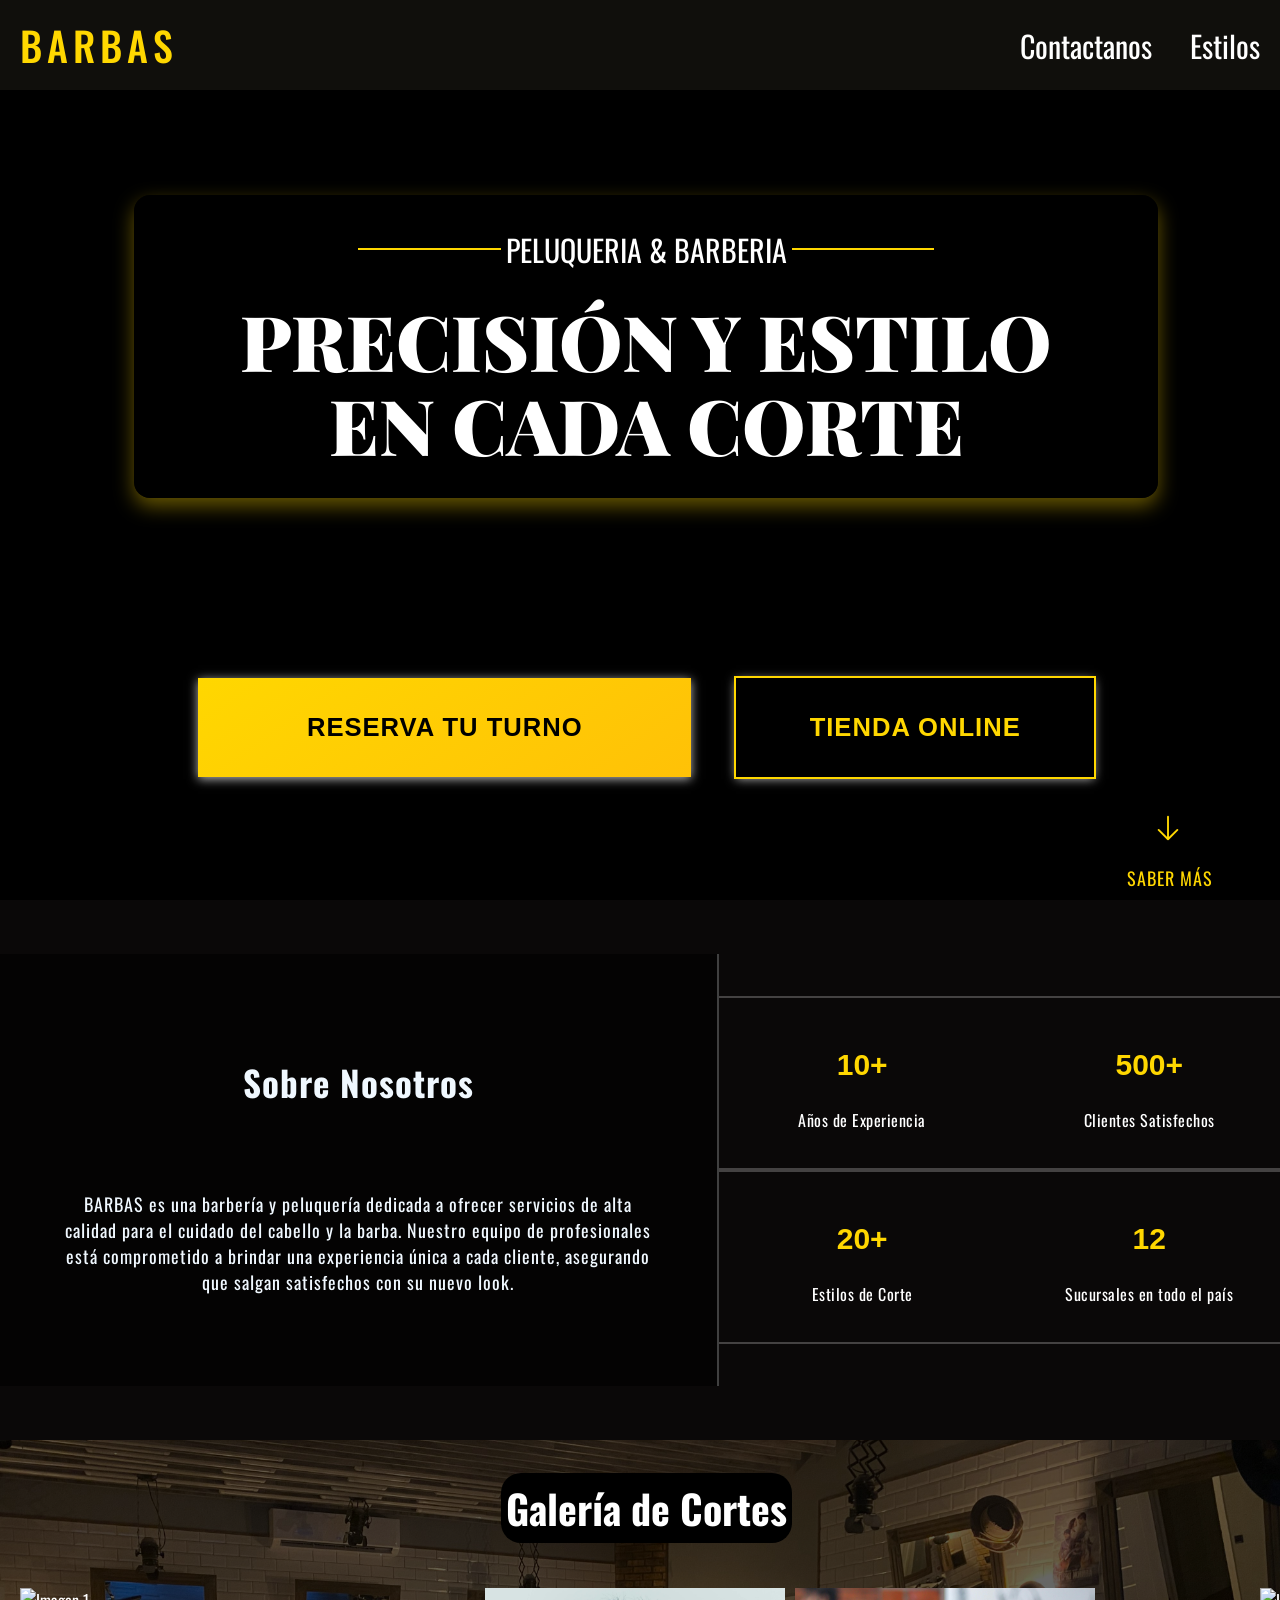
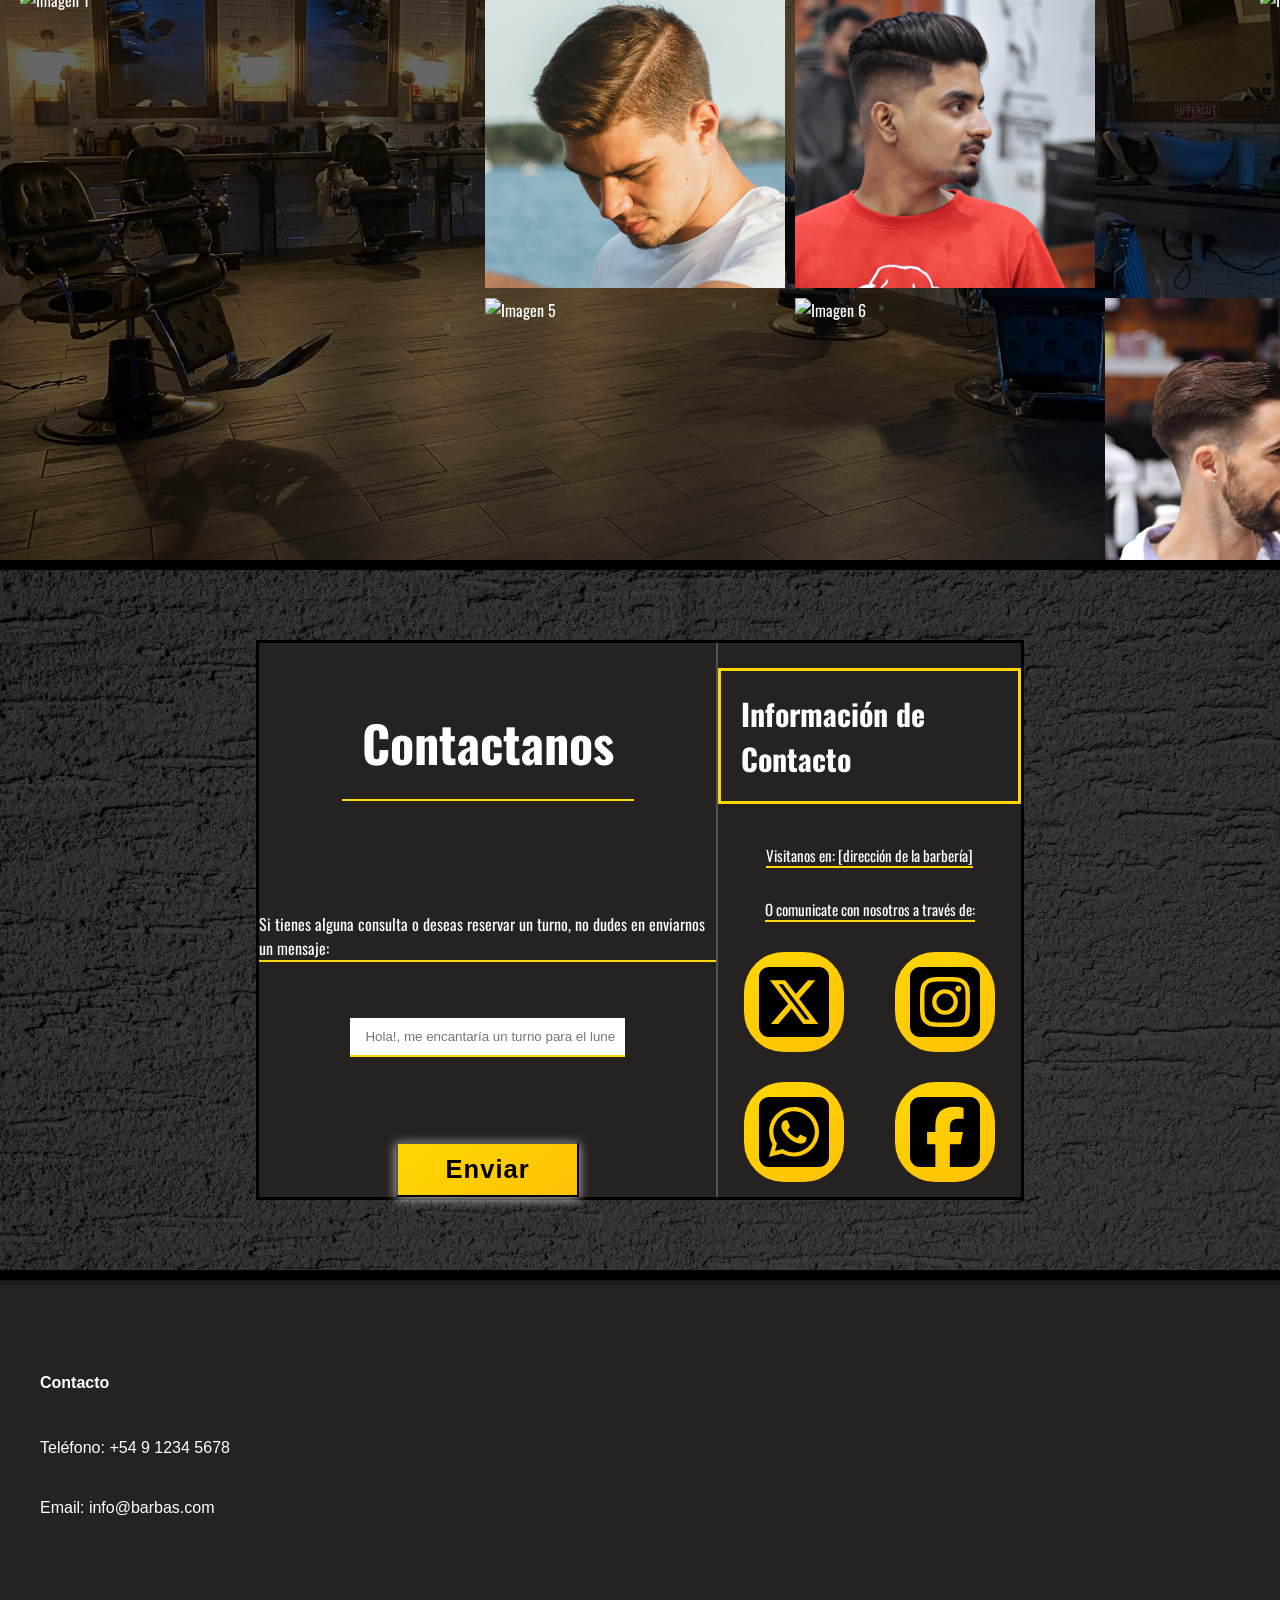
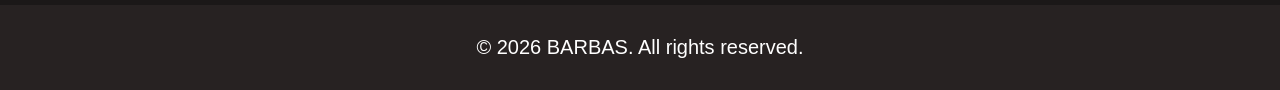
==== index.html @ 548dcfb1 "clean" ====
<!DOCTYPE html>
<html lang="es">

    <head>
        <meta charset="UTF-8">
        <meta name="viewport"
        content="width=device-width,
        initial-scale=1.0">
        <title>Barbas | Estilos y más</title>

        <!-- CSS -->
        <link rel="stylesheet"
        href="CSS/global.css">
        <link rel="stylesheet"
        href="CSS/header.css">
        <link rel="stylesheet"
        href="CSS/hero.css">
        <link rel="stylesheet"
        href="CSS/aboutUs.css">
        <link rel="stylesheet"
        href="CSS/galeria.css">
        <link rel="stylesheet"
        href="CSS/turnos.css">
        <link rel="stylesheet"
        href="CSS/contactUs.css">
        <link rel="stylesheet"
        href="CSS/auth.css">
    </head>

    <body>

        <header>
            <a id="titulo" href="#hero">BARBAS</a>
            <nav>
                <a class="enlace"
                href="#contactUs">Contactanos</a>
                <a class="enlace"
                href="#galeria">Estilos</a>
            </nav>
        </header>

        <main>

            <div class="tooltip"></div>

            <section id="hero">

                <video class="bg-video" autoplay muted loop playsinline>
                    <source src="assets/video/output1.mp4"
                    type="video/mp4">
                    Tu navegador no soporta el elemento de video.
                </video>

                <div id="hero-container">
                    <p>
                        <a class="line"></a>
                        <span>PELUQUERIA & BARBERIA
                        </span>
                        <a class="line"></a>
                    </p>
                    <h1>
                        <span>PRECISIÓN Y ESTILO</span>
                        <span>EN CADA CORTE</span>
                    </h1>
                </div>
                <div id="actions">
                    <a href="#contactUs"
                    class="buttons">RESERVA TU TURNO
                    </a>
                    <a href="market.html"

                    class="buttons tienda">TIENDA ONLINE</a>
                </div>
                <div id="hero-down">
                    <a href="#sobreNosotros" id="scrollDown">
                        <div id="arrow">
                            <svg xmlns="http://www.w3.org/2000/svg" fill="none" viewBox="0 0 24 24" stroke-width="1.5" stroke="currentColor" class="size-6">
                                <path stroke-linecap="round" stroke-linejoin="round" d="M19.5 13.5 12 21m0 0-7.5-7.5M12 21V3" />
                            </svg>
                        </div>
                        SABER MÁS
                    </a>
                </div>
            </section>

            <section id="sobreNosotros">
                <div id="bioContainer">
                    <h2>Sobre Nosotros</h2>
                    <p>BARBAS es una barbería y peluquería
                    dedicada a ofrecer servicios
                    de alta calidad para el cuidado del
                    cabello y la barba.
                    Nuestro equipo de profesionales está
                    comprometido a brindar una
                    experiencia única a cada cliente,
                    asegurando que salgan satisfechos
                    con su nuevo look.</p>
                </div>
                <div id="statsContainer">
                    <div class="stat">
                        <h3>10+</h3>
                        <p>Años de Experiencia</p>
                    </div>
                    <div class="stat">
                        <h3>500+</h3>
                        <p>Clientes Satisfechos</p>
                    </div>
                    <div class="stat">
                        <h3>20+</h3>
                        <p>Estilos de Corte</p>
                    </div>
                    <div class="stat">
                        <h3>12</h3>
                        <p>Sucursales en todo el país</p>
                    </div>
                </div>
            </section>
            <!-- Sección de Turnos
            <section id="turnos">
                <h1 id="tituloTurnos">Reserva tu
                Turno</h1>
                <p id="infoTurnos">Para reservar tu
                turno, por favor contáctanos a través
                de nuestro número de teléfono o
                envíanos un correo electrónico.
                Estamos ubicados en [dirección
                de la barbería].
                ¡Esperamos verte pronto!</p>
            </section>
            -->

            <section id="galeria">
                <img src="assets/img/foto03.jpg"
                alt="Imagen de fondo" id="fondoGaleria">
                <h1>Galería de Cortes</h1>
                <div class="gContainer">
                    <img src="assets/img/corte1.jpg"
                    alt="Imagen 1"
                    data-info=
                    "Descripción de la imagen 1">
                    <img src="assets/img/corte8.jpg"
                    alt="Imagen 2"
                    data-info=
                    "Descripción de la imagen 2">
                    <img src="assets/img/corte10.jpg"
                    alt="Imagen 3"
                    data-info=
                    "Descripción de la imagen 3">
                    <img src=
                    "assets/img/corte4.jpg" alt="Imagen 4"
                    data-info=
                    "este es un corte de cabello con un estilo moderno y elegante, caracterizado por un degradado suave en los laterales y una parte superior más larga que se peina hacia atrás. Es un look versátil que se adapta tanto a ocasiones formales como informales, y resalta la personalidad de quien lo lleva con confianza y estilo." >
                    <img src=
                    "assets/img/corte5.jpg" alt="Imagen 5"
                    data-info=
                    "Descripción de la imagen 5">
                    <img src=
                    "assets/img/corte6.jpg" alt="Imagen 6"
                    data-info=
                    "Descripción de la imagen 6">
                    <img src=
                    "assets/img/corte11.jpg" alt="Imagen 7"
                    data-info=
                    "Descripción de la imagen 7">
                    <img src=
                    "assets/img/corte10.jpg" alt="Imagen 8"
                    data-info=
                    "Descripción de la imagen 8">
                </div>
            </section>

            <section id="contactUs">
                <!--<video class="bg-video" autoplay muted loop playsinline>
                    <source src="assets/video/video2.mp4"
                    type="video/mp4">
                    Tu navegador no soporta el elemento de video.
                </video>-->
                <div id="overlay"></div>
                <div id="mensajeContainer">
                    <form id="formMensajes">
                        <h1>Contactanos</h1>
                        <p>Si tienes alguna consulta o deseas reservar un turno,
                        no dudes en enviarnos un mensaje:
                        </p>
                        <input class="inputContact mensaje" placeholder=
                        "Hola!, me encantaría un turno para el lunes, a las 10:00">
                        <button id="buttonForm">Enviar</button>
                    </form>
                    <div id="infoContact">
                        <h1>Información de Contacto</h1>
                        <p id="sucursal">Visitanos en: [dirección de la barbería]</p>
                        <p id="contactText">O comunicate con nosotros a través de:</p>

                        <div id="buttonsContainer">
                            <a href="tel:+54912345678" class="contactButton">
                                <svg xmlns="http://www.w3.org/2000/svg" viewBox="0 0 640 640">
                                    <path d="M160 96C124.7 96 96 124.7 96 160L96 480C96 515.3 124.7 544 160 544L480 544C515.3 544 544 515.3 544 480L544 160C544 124.7 515.3 96 480 96L160 96zM457.1 180L353.3 298.6L475.4 460L379.8 460L305 362.1L219.3 460L171.8 460L282.8 333.1L165.7 180L263.7 180L331.4 269.5L409.6 180L457.1 180zM419.3 431.6L249.4 206.9L221.1 206.9L392.9 431.6L419.3 431.6z"/>
                                </svg>
                            </a>
                            <a href="https://www.instagram.com/barbas/" class="contactButton">
                                <svg xmlns="http://www.w3.org/2000/svg" viewBox="0 0 640 640">
                                    <path d="M290.4 275.7C274 286 264.5 304.5 265.5 323.8C266.6 343.2 278.2 360.4 295.6 368.9C313.1 377.3 333.8 375.5 349.6 364.3C366 354 375.5 335.5 374.5 316.2C373.4 296.8 361.8 279.6 344.4 271.1C326.9 262.7 306.2 264.5 290.4 275.7zM432.7 207.3C427.5 202.1 421.2 198 414.3 195.3C396.2 188.2 356.7 188.5 331.2 188.8C327.1 188.8 323.3 188.9 320 188.9C316.7 188.9 312.8 188.9 308.6 188.8C283.1 188.5 243.8 188.1 225.7 195.3C218.8 198 212.6 202.1 207.3 207.3C202 212.5 198 218.8 195.3 225.7C188.2 243.8 188.6 283.4 188.8 308.9C188.8 313 188.9 316.8 188.9 320C188.9 323.2 188.9 327 188.8 331.1C188.6 356.6 188.2 396.2 195.3 414.3C198 421.2 202.1 427.4 207.3 432.7C212.5 438 218.8 442 225.7 444.7C243.8 451.8 283.3 451.5 308.8 451.2C312.9 451.2 316.7 451.1 320 451.1C323.3 451.1 327.2 451.1 331.4 451.2C356.9 451.5 396.2 451.9 414.3 444.7C421.2 442 427.4 437.9 432.7 432.7C438 427.5 442 421.2 444.7 414.3C451.9 396.3 451.5 356.9 451.2 331.3C451.2 327.1 451.1 323.2 451.1 319.9C451.1 316.6 451.1 312.8 451.2 308.5C451.5 283 451.9 243.6 444.7 225.5C442 218.6 437.9 212.4 432.7 207.1L432.7 207.3zM365.6 251.8C383.7 263.9 396.2 282.7 400.5 304C404.8 325.3 400.3 347.5 388.2 365.6C382.2 374.6 374.5 382.2 365.6 388.2C356.7 394.2 346.6 398.3 336 400.4C314.7 404.6 292.5 400.2 274.4 388.1C256.3 376 243.8 357.2 239.5 335.9C235.2 314.6 239.7 292.4 251.7 274.3C263.7 256.2 282.6 243.7 303.9 239.4C325.2 235.1 347.4 239.6 365.5 251.6L365.6 251.6zM394.8 250.5C391.7 248.4 389.2 245.4 387.7 241.9C386.2 238.4 385.9 234.6 386.6 230.8C387.3 227 389.2 223.7 391.8 221C394.4 218.3 397.9 216.5 401.6 215.8C405.3 215.1 409.2 215.4 412.7 216.9C416.2 218.4 419.2 220.8 421.3 223.9C423.4 227 424.5 230.7 424.5 234.5C424.5 237 424 239.5 423.1 241.8C422.2 244.1 420.7 246.2 419 248C417.3 249.8 415.1 251.2 412.8 252.2C410.5 253.2 408 253.7 405.5 253.7C401.7 253.7 398 252.6 394.9 250.5L394.8 250.5zM544 160C544 124.7 515.3 96 480 96L160 96C124.7 96 96 124.7 96 160L96 480C96 515.3 124.7 544 160 544L480 544C515.3 544 544 515.3 544 480L544 160zM453 453C434.3 471.7 411.6 477.6 386 478.9C359.6 480.4 280.4 480.4 254 478.9C228.4 477.6 205.7 471.7 187 453C168.3 434.3 162.4 411.6 161.2 386C159.7 359.6 159.7 280.4 161.2 254C162.5 228.4 168.3 205.7 187 187C205.7 168.3 228.5 162.4 254 161.2C280.4 159.7 359.6 159.7 386 161.2C411.6 162.5 434.3 168.3 453 187C471.7 205.7 477.6 228.4 478.8 254C480.3 280.3 480.3 359.4 478.8 385.9C477.5 411.5 471.7 434.2 453 452.9L453 453z"/>
                                </svg>
                            </a>
                            <a href="https://wa.me/54912345678" class="contactButton">
                                <svg xmlns="http://www.w3.org/2000/svg" viewBox="0 0 640 640">
                                    <path d="M188.1 318.6C188.1 343.5 195.1 367.8 208.3 388.7L211.4 393.7L198.1 442.3L248 429.2L252.8 432.1C273 444.1 296.2 450.5 319.9 450.5L320 450.5C392.6 450.5 453.3 391.4 453.3 318.7C453.3 283.5 438.1 250.4 413.2 225.5C388.2 200.5 355.2 186.8 320 186.8C247.3 186.8 188.2 245.9 188.1 318.6zM370.8 394C358.2 395.9 348.4 394.9 323.3 384.1C286.5 368.2 261.5 332.6 256.4 325.4C256 324.8 255.7 324.5 255.6 324.3C253.6 321.7 239.4 302.8 239.4 283.3C239.4 264.9 248.4 255.4 252.6 251C252.9 250.7 253.1 250.5 253.3 250.2C256.9 246.2 261.2 245.2 263.9 245.2C266.5 245.2 269.2 245.2 271.5 245.3L272.3 245.3C274.6 245.3 277.5 245.3 280.4 252.1C281.6 255 283.4 259.4 285.3 263.9C288.6 271.9 292 280.2 292.6 281.5C293.6 283.5 294.3 285.8 292.9 288.4C289.5 295.2 286 298.8 283.6 301.4C280.5 304.6 279.1 306.1 281.3 310C296.6 336.3 311.9 345.4 335.2 357.1C339.2 359.1 341.5 358.8 343.8 356.1C346.1 353.5 353.7 344.5 356.3 340.6C358.9 336.6 361.6 337.3 365.2 338.6C368.8 339.9 388.3 349.5 392.3 351.5C393.1 351.9 393.8 352.2 394.4 352.5C397.2 353.9 399.1 354.8 399.9 356.1C400.8 358 400.8 366 397.5 375.2C394.2 384.5 378.4 392.9 370.8 394zM544 160C544 124.7 515.3 96 480 96L160 96C124.7 96 96 124.7 96 160L96 480C96 515.3 124.7 544 160 544L480 544C515.3 544 544 515.3 544 480L544 160zM244.1 457.9L160 480L182.5 397.8C168.6 373.8 161.3 346.5 161.3 318.5C161.4 231.1 232.5 160 319.9 160C362.3 160 402.1 176.5 432.1 206.5C462 236.5 480 276.3 480 318.7C480 406.1 407.3 477.2 319.9 477.2C293.3 477.2 267.2 470.5 244.1 457.9z"/>
                                </svg>
                            </a>
                            <a href="https://www.facebook.com/barbas/" class="contactButton">
                                <svg xmlns="http://www.w3.org/2000/svg" viewBox="0 0 640 640">
                                    <path d="M160 96C124.7 96 96 124.7 96 160L96 480C96 515.3 124.7 544 160 544L258.2 544L258.2 398.2L205.4 398.2L205.4 320L258.2 320L258.2 286.3C258.2 199.2 297.6 158.8 383.2 158.8C399.4 158.8 427.4 162 438.9 165.2L438.9 236C432.9 235.4 422.4 235 409.3 235C367.3 235 351.1 250.9 351.1 292.2L351.1 320L434.7 320L420.3 398.2L351 398.2L351 544L480 544C515.3 544 544 515.3 544 480L544 160C544 124.7 515.3 96 480 96L160 96z"/>
                                </svg>
                            </a>
                        </div>
                    </div>
                </div>
            </section>

            <section id="authSection">
                <form id="formAuth">
                    <h1>Iniciar Sesión</h1>
                    <input class="inputAuth">
                    <label>Nombre de Usuario
                    </label>
                    <input class="inputAuth">
                    <label>Contraseña
                    </label>
                    <button id="buttonForm">Ingresar</button>
                </form>
            </section>

        </main>
        <footer>
            <div class="footer-container">
                <div class="contact-info">
                    <h4>Contacto</h4>
                    <p>Teléfono: +54 9 1234 5678</p>
                    <p>Email: info@barbas.com</p>
                </div>
            </div>
            <p id="derechos">&copy; 2026 BARBAS. All rights reserved.</p>
        </footer>

        <script src="JS/galeria.js" defer></script>
        <script src="JS/galeria.js" defer></script>
        <script src="JS/galeria.js" defer></script>

    </body>
</html>
---- CSS/global.css ----
/* global */

* {
  box-sizing: border-box;
  /*border: 3px solid red;*/
}

html {
  scroll-behavior: smooth;
}

html, body {
  margin: 0;
  padding: 0;
  width: 100vw;
  overflow-x: hidden;
}

body {
  font-family: 'Arial', sans-serif;
  margin: 0;
  padding: 0;
  background: black;
  display: flex;
  flex-direction: column;
  justify-content: center;
  align-items: strech;
  height: auto;
  position: relative;
}

main {
  width: 101vw;
  height: auto;
  display: flex;
  flex-direction: column;
  justify-content: center;
  align-items: stretch;
}

footer {
  background-color: rgb(39, 34, 34);
  display: flex;
  flex-direction: column;
  justify-content: flex-start;
  align-items: center;
  color: #fff;
  text-align: center;
  min-height: 45vh;
  width: 100%;
  border-top: #1b1818 solid 5px;
}

footer div {
  display: flex;
  flex-direction: column;
  justify-content: center;
  align-items: flex-start;
  gap: 10px;
  width: 100%;
  height: 35vh;
  padding: 20px;
}

#derechos {
  display: flex;
  justify-content: center;
  align-items: center;
  margin: 0;
  font-size: 20px;
  color: #fff;
  width: 100%;
  height: 10vh;
  border-top: #1b1818 solid 5px;
}

.bg-video {
  position: absolute;
  top: 0;
  left: 0;
  width: 100%;
  height: 100%;
  object-fit: cover;
  z-index: -1;
}

@keyframes bounce {
  0% { transform: translateY(0); }
  10% { transform: translateY(-10px); }
  20% { transform: translateY(0); }
  100% { transform: translateY(0); }
}
---- CSS/header.css ----
/* header */

/* Oswald */
@import url('https://fonts.googleapis.com/css2?family=Oswald:wght@400;700&display=swap');


header {
    background: rgba(53,51,40,0.3);
    backdrop-filter: blur(5px);
    color: #fff;
    display: flex;
    justify-content: space-between;
    align-items: center;

    height: 10vh;
    padding: 20px 20px;

    position: fixed;
    top: 0;
    left: 0;
    right: 0;
    z-index: 1000;
}

#titulo {
    letter-spacing: 5px;
    font-size: 40px;
    text-decoration: none;
    color: #FFD700;
    transition: color 0.7s ease;
    font-family: 'Oswald', sans-serif;
    font-weight: 500;
}

#titulo:hover {
    transform: scale(1.05);
}

nav{
    display: flex;
    flex-direction: row;
    gap: 3vw;
}

.enlace {
    color: #fff;
    text-decoration: none;
    font-family: 'Oswald', sans-serif;
    font-size: clamp(5px, 4vw, 30px);
    transition: color 0.5s ease;
}

.enlace:hover {
    color: #DAA520;
    transform: scale(1.1);
}
---- CSS/hero.css ----
/* hero */

@import url('https://fonts.googleapis.com/css2?family=Playfair+Display:wght@400;700;900&display=swap');

/* Oswald */
@import url('https://fonts.googleapis.com/css2?family=Oswald:wght@400;700&display=swap');

/* hero */

#hero {
    /*background-image: url('../assets/img/fondo10.jpg');
    background-position: center;
    background-size: cover;
    background-position: center;
    background-repeat: no-repeat;*/
    background-color: #0000009f;
    display: flex;
    flex-direction: column;
    align-items: center;
    justify-content: center;
    min-height: 100vh;
    width: 100%;
    color: #fff;
    overflow: hidden;
    position: relative;
}

#hero-container {
    width: 80vw;
    display: flex;
    justify-content: center;
    align-items: center;
    flex-direction: column;
    margin-bottom: 20vh;
    margin-top: 8vh;
    gap: 10px;
    backdrop-filter: blur(6px);
    background-color: rgba(0, 0, 0, 0.534);
    border-radius: 1rem;
    padding: 2rem;
    box-shadow: 0 8px 20px rgba(255, 215, 0, 0.4), 
    0 2px 6px rgba(0,0,0,0.2);
    /*box-shadow: 0 1px 5px #FFD700;*/
}

#hero-down {
    position: absolute;
    top: 95%;
    background-color: #00000083;
    font-size: 24px;
    color: #FFD700;
    height: 150px;
    width: 101vw;
    display: flex;
    flex-direction: column;
    justify-content: flex-start;
    align-items: flex-end;
    animation: bounce 3s infinite;
}

#arrow {
    width: 30px;
    height: 30px;
    position: absolute;
    top: -200%;
    right: 35%;
    /*border: 3px solid #FFD700;*/
}

#scrollDown {
    display: flex;
    flex-direction: column;
    justify-content: center;
    align-items: center;
    text-decoration: none;
    color: #FFD700;
    font-size: 18px;
    font-family: 'Oswald', sans-serif;
    letter-spacing: 1px;
    margin-top: 10px;
    margin-right: 80px;
    position: relative;
    /*border: 3px solid #FFD700;*/
}

#hero-container h1 {
    font-size: clamp(30px, 6vw, 110px);
    color: white;
    text-shadow: 2px 2px 10px rgba(0,0,0,0.5);
    width: auto;
    line-height: 1.1;
    font-family: 'Playfair Display', serif;
    font-weight: 900;
    display: flex;
    flex-direction: column;
    justify-content: center;
    align-items: center;
    margin: 0;
    margin-top: 1rem;
}

#hero-container p {
    font-size: clamp(10px, 3vw, 30px);
    font-family: 'Oswald', sans-serif;
    width: 99%;
    display: flex;
    justify-content: center;
    align-items: center;
    flex-direction: row;
    gap: 5px;
    margin: 0;
}
/*rgba(224, 176, 17)*/

.line {
    width: 15%;
    height: 1%;
    border: 1px solid #FFD700;
}

#actions {
    width: 70vw;
    height: 11vh;
    display: flex;
    flex-direction: row;
    justify-content: space-between;
}

.buttons {
    box-shadow: 0 2px 10px rgba(255, 255, 255, 0.726);
    width: 55%;
    height: 100%;
    color: #000000;
    border: none;
    cursor: pointer;
    font-size: clamp(14px, 2vw, 30px);
    background: 
    linear-gradient(145deg, #FFD700 0%, #FFC107 100%);
    text-decoration: none;
    padding: 35px;

    font-weight: 600;
    letter-spacing: 1px;
    display: flex;
    justify-content: center;
    align-items: center;
    transition: all 0.4s ease;
}

.buttons.tienda {
    width: 40%;
    color: #FFD700;
    background: none;
    outline: 2px solid #FFD700;
}

.buttons:hover {
    transform: scale(1.1);
    box-shadow: 0 5px 20px #FFD700;
}

.tienda:hover {
    background: none;
    transition: all 0.4s ease;
}

/* celular */
@media (max-width: 1024px) {
    #actions {
        width: 90vw;
        letter-spacing: 0px;
    }
}
---- CSS/aboutUs.css ----
/* Sobre Nosotros */

#sobreNosotros {
    height: 60vh;
    background: #0a0808;
    display: flex;
    flex-direction: row;
    justify-content: center;
    align-items: center;
    width: 100%;
    scroll-margin-top: 20vh;
}

#bioContainer {
    background: 
    linear-gradient(rgba(0,0,0,0.6), rgba(0,0,0,0.6));
    display: flex;
    flex-direction: column;
    align-items: center;
    justify-content: center;
    color: aliceblue;
    width: 100%;
    height: 80%;
    border-right: 2px solid #8d8d8d71;
    gap: 5vh;
    font-family: 'oswald', sans-serif;
    letter-spacing: 1px;
}

#statsContainer {
    display: grid;
    grid-template-columns: repeat(2, 1fr);
    justify-content: space-around;
    width: 80%;
}

.stat {
    display: flex;
    flex-direction: column;
    align-items: center;
    justify-content: center;
    padding: 20px;
    color: white;
    border-top: 2px solid #8d8d8d71;
    border-bottom: 2px solid #8d8d8d71;
}

#bioContainer h2 {
    font-size: 35px;
    margin-bottom: 20px;
}

#bioContainer p {
    font-size: 18px;
    text-align: center;
    max-width: 600px;
}

.stat h3 {
    font-size: 30px;
    margin-bottom: 10px;
    color: #ffd700;
}

.stat p {
    font-size: 16px;
    font-family: 'Oswald', sans-serif;
    letter-spacing: 0.5px;
}
---- CSS/galeria.css ----
/* galeria */

#galeria {
    display: flex;
    flex-direction: column;
    justify-content: flex-start;
    align-items: center;
    height: 80vh;
    gap: 20px;
    width: 100%;
    background: 
    linear-gradient(rgba(0,0,0,0.6), rgba(0,0,0,0.6));
    overflow: hidden;
    color: #fff;
    position: relative;
    scroll-margin-top: 15vh;
    font-family: 'oswald', sans-serif;
}

#fondoGaleria {
    width: 100%;
    height: 100%;
    object-fit: cover;
    top: 0;
    left: 0;
    z-index: -1;
    position: absolute;
}

#galeria h1 {
    font-size: 40px;
    background: black;
    text-align: center;
    border-radius: 20px;
    padding: 5px;
    margin-bottom: 5px;
}

.gContainer {
  display: grid;
  grid-template-columns: repeat(6, 1fr);
  grid-auto-rows: 1fr;
  gap: 10px;
  padding: 20px;
  width: 100%;
  height: 90%;
  overflow: hidden;
}

.gContainer img {
  width: 300px;
  height: 300px;
  object-fit: cover;
  object-position: top;

  transition: transform 0.3s ease;
}

.gContainer img:nth-child(1) {
  grid-column: span 2;
  grid-row: span 2;
}

.gContainer img:nth-child(3) {
  grid-column: span 2;
}

.gContainer img:nth-child(5) {
  grid-row: span 2;
}

.gContainer img:nth-child(7) {
  grid-column: span 2;
}

.tooltip {
    width: 150px;
    height: 50px;
    position: absolute;
    background: #6b0f0f;
    color: #fff;
    padding: 10px;
    border-radius: 5px;
    opacity: 0;
    transition: opacity 0.3s ease;
}

.tooltip.active {
    opacity: 1;
}

.gContainer img:hover {
    transform: scale(1.1);
}

/* Responsividades */

/* celular */
@media (max-width: 768px) {
  .gContainer {
    display: grid;
    grid-template-columns: 1fr 1fr;
    gap: 8px;
    height: auto;
  }

  .gContainer img {
    width: 100%;
    height: 150px;
    object-fit: cover;
  }
}

/* tablet */
@media (max-width: 1024px) {
    .gContainer {
        grid-template-columns: repeat(2, 250px);
    }
}
---- CSS/turnos.css ----
/* turnos */

#turnos {
    background-color: #301313;
    padding: 40px 20px;
    text-align: center;

    height: 80vh;
    width: 100%;
    scroll-margin-top: 15vh;
}

#tituloTurnos {
    font-size: 36px;
    color: #000000;
    margin-bottom: 20px;
}

#infoTurnos {
    font-size: 18px;
    color: #000000;
    max-width: 600px;
    margin: 0 auto;
}
---- CSS/contactUs.css ----
/*contactUs*/

/*negro no negro: #1A1A1A
dorado oscuro:#B8960C
dorado claro:#FFF3B0*/

#contactUs {
    display: flex;
    flex-direction: row;
    justify-content: center;
    align-items: center;
    height: 80vh;
    width: 100vw;
    background-size: cover;
    overflow: hidden;
    scroll-margin-top: 15vh;
    position: relative;
    background-image: url('../assets/img/fondo13.jpg');
    z-index: 0;
    border-top: 10px solid #000000;
    border-bottom: 10px solid #000000;
}

#overlay {
    position: absolute;
    top: 0;
    left: 0;
    width: 100%;
    height: 100%;
    background: rgba(0, 0, 0, 0.699);
    z-index: 1;
}

#mensajeContainer {
    height: 80%;
    width: 60%;
    background: white;
    color: white;
    display: flex;
    flex-direction: row;
    background: rgb(39, 34, 34);
    border: 3px solid black;
    z-index: 2;
}

#formMensajes {
    width: 60%;
    height: 100%;
    display: flex;
    flex-direction: column;
    justify-content: flex-start;
    align-items: center;
}

#infoContact {
    width: 40%;
    height: 100%;
    display: flex;
    flex-direction: column;
    justify-content: center;
    align-items: center;
    border-left: 2px solid rgb(80, 80, 80);
}

#infoContact h1 {
    font-family: 'oswald', sans-serif;
    font-size: 30px;
    border: 3px solid #FFD700;
    padding: 20px;
}

#infoContact p {
    font-family: 'oswald', sans-serif;
    font-size: 15px;
    border-bottom: 2px solid #FFD700;
}

#buttonsContainer {
    display: grid;
    grid-template-columns: repeat(2, 2fr);
    width: 100%;
    height: 50%;
    place-items: center;
}

#buttonsContainer a {
    display: flex;
    justify-content: center;
    align-items: center;
    color: white;
    font-size: clamp(14px, 2vw, 30px);
    background: linear-gradient(145deg, #FFD700 0%, #FFC107 100%);
    width: 100px;
    height: 100px;
    overflow: hidden;
    transition: all 0.4s ease;
    border-radius: 40px;
}

#infoContact a img {
    width: 50px;
    height: 50px;
    object-fit: cover;
    transition: all 0.4s ease;
}

#formMensajes h1 {
    display: flex;
    justify-content: flex-start;
    align-items: center;
    font-family: 'oswald', sans-serif;
    font-size: 50px;
    padding: 20px;
    border-bottom: 2px solid #FFD700;
}

#formMensajes p {
    display: flex;
    font-family: 15px;
    justify-content: flex-start;
    align-items: center;
    font-family: 'oswald', sans-serif;
    margin-top: 70px;
    border-bottom: 2px solid #FFD700;
}

.inputContact {
  padding: 10px;
  padding-left: 15px;
  border: none;
  border-bottom: 2px solid #FFD700;
  color: black;
  margin-top: 40px;
  margin-bottom: 25px;
  width: 60%;
}

.inputContact.mensaje {
  display: flex;
  align-items: flex-start;
  height: 10%;
}

#buttonForm {
    box-shadow: 0 2px 10px rgba(255, 255, 255, 0.726);
    width: 40%;
    height: 10%;
    color: #000000;
    cursor: pointer;
    font-size: clamp(14px, 2vw, 30px);
    background: linear-gradient(145deg, #FFD700 0%, #FFC107 100%);
    padding: 25px;

    font-weight: 600;
    letter-spacing: 1px;
    display: flex;
    justify-content: center;
    align-items: center;
    transition: all 0.4s ease;
    margin-top: 60px;
}

#buttonForm:hover {
    transform: scale(1.1);
    box-shadow: 0 5px 20px #FFD700;
}
---- CSS/auth.css ----
/* auth.css */

#authSection {
  display: none;
  flex-direction: column;
  align-items: center;
  justify-content: center;
  background: white;
  height: 100%;
  flex: 1.5;
  position: relative;
}

#authSection.active {
  display: flex;
}

.inputAuth {
  width: 80%;
}

/*
#form label {
  position: absolute;
  top: 50%;
  left: 10px;
  color: #aaa;
  transform: translateY(-50%);
  pointer-events: none;
  transition: 0.3s;
  background: black;
  padding: 0 5px;
}

.inputContact:focus + label,
.inputContact:valid + label {
  top: -8px;
  font-size: 12px;
  color: #FFD700;
}
*/
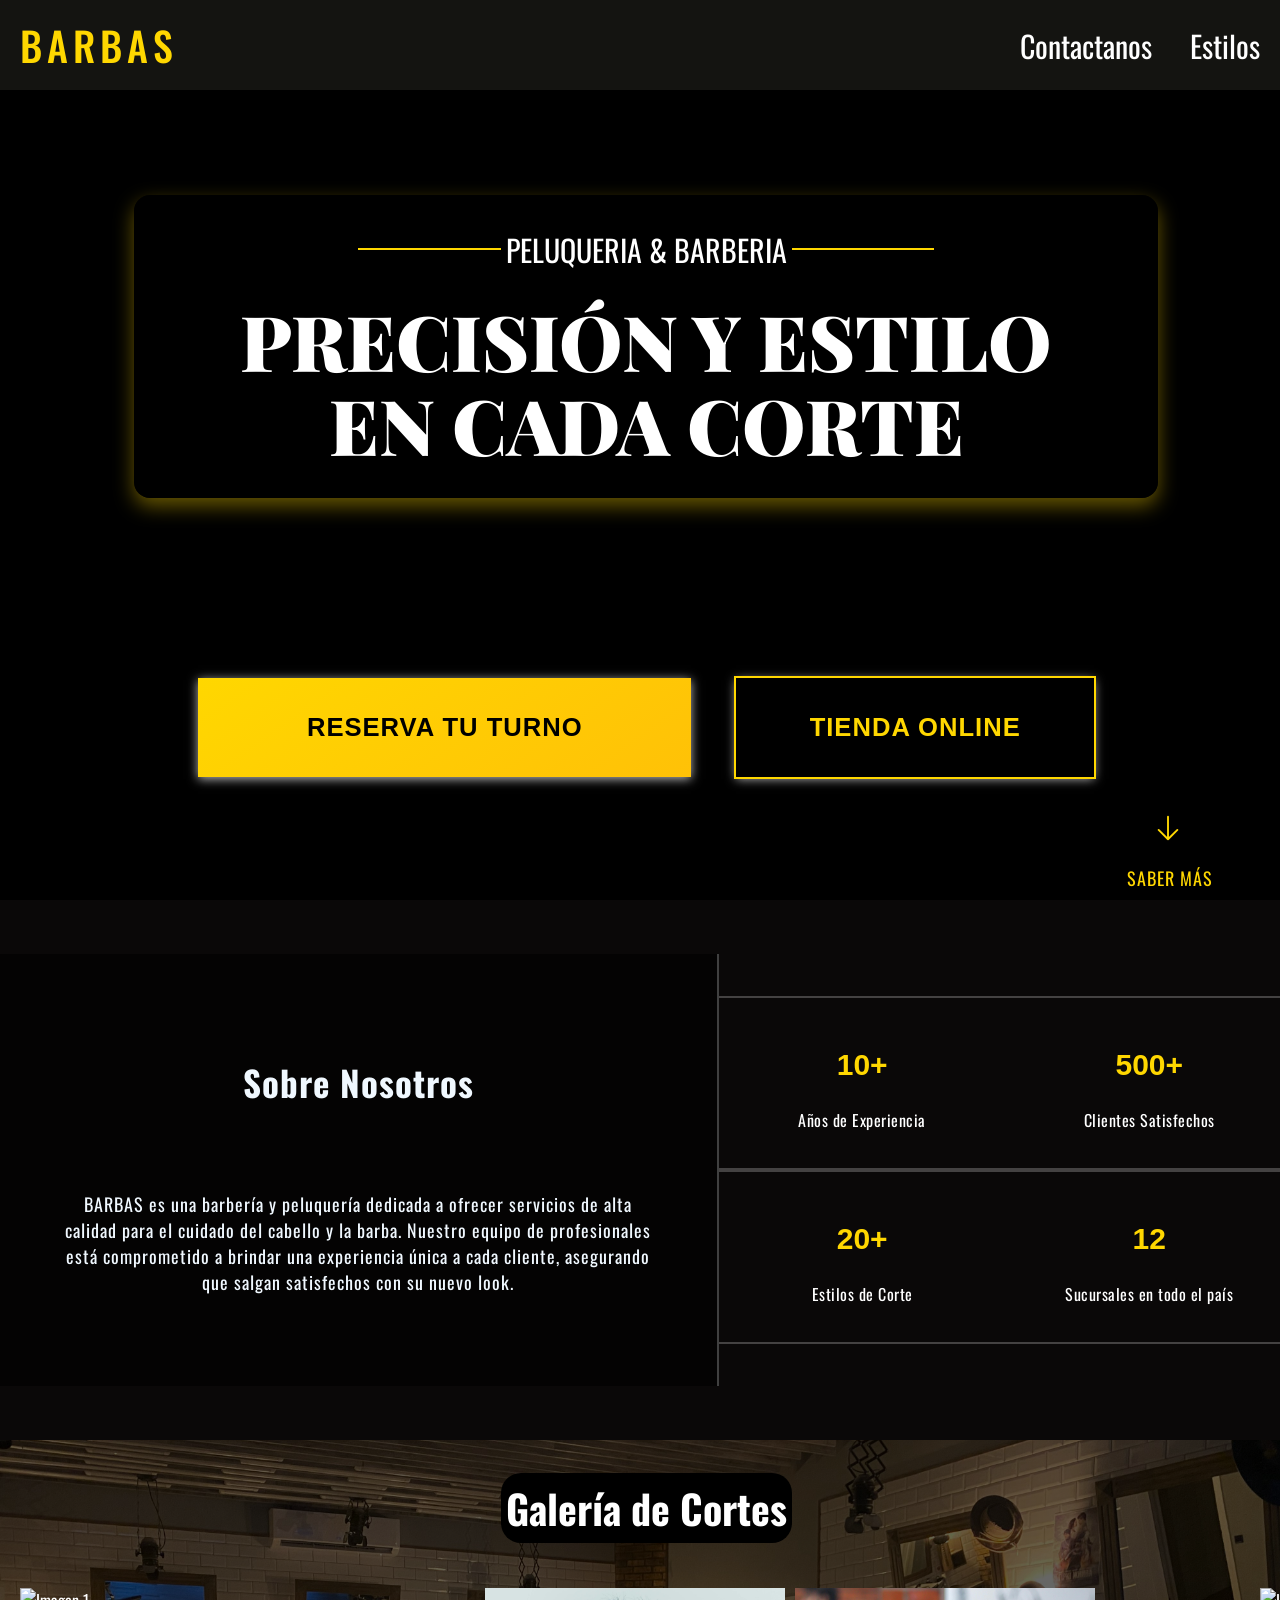
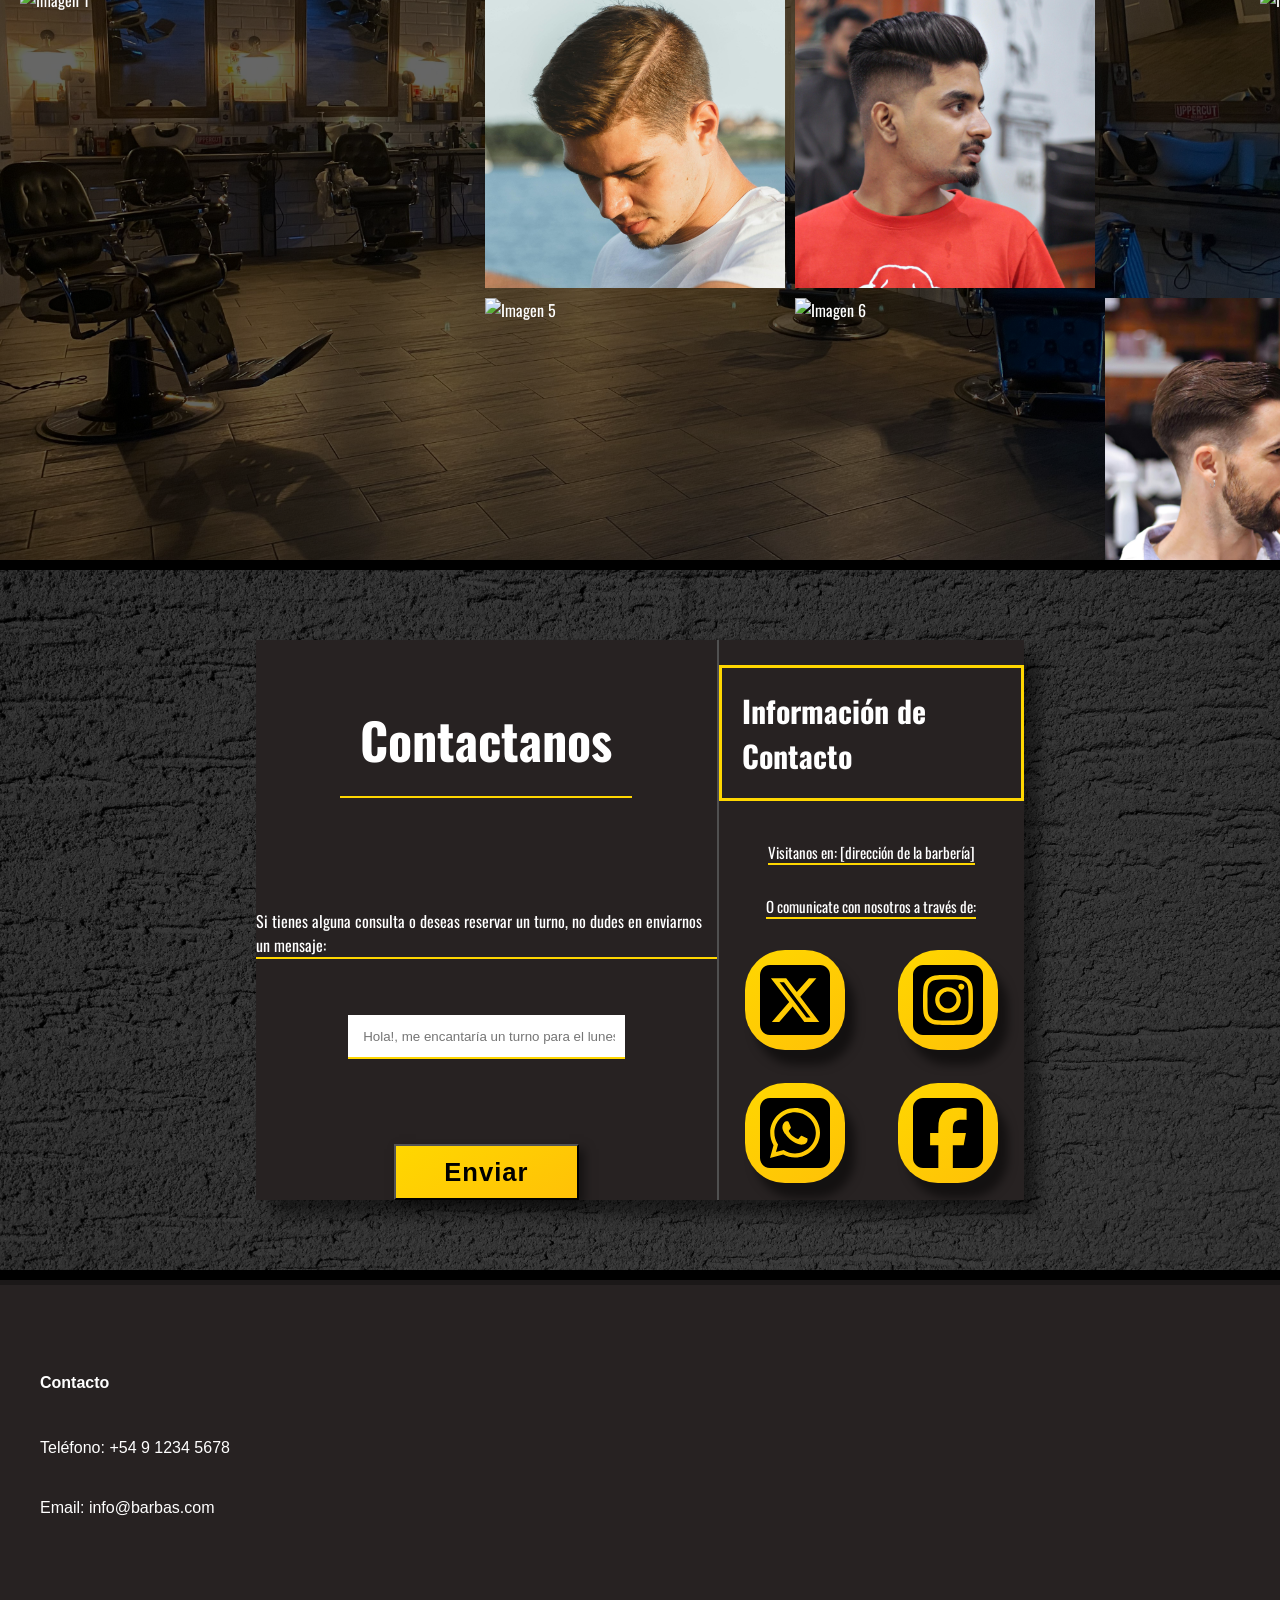
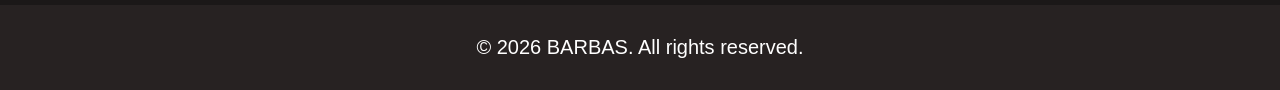
==== commit 97b7538b: "rendimiento" ====
--- a/index.html
+++ b/index.html
@@ -133,6 +133,7 @@
                 <img src="assets/img/foto03.jpg"
                 alt="Imagen de fondo" id="fondoGaleria">
                 <h1>Galería de Cortes</h1>
+
                 <div class="gContainer">
                     <img src="assets/img/corte1.jpg"
                     alt="Imagen 1"
--- a/CSS/global.css
+++ b/CSS/global.css
@@ -3,6 +3,7 @@
 * {
   box-sizing: border-box;
   /*border: 3px solid red;*/
+  backdrop-filter: none !important;
 }
 
 html {
--- a/CSS/header.css
+++ b/CSS/header.css
@@ -5,7 +5,7 @@
 
 
 header {
-    background: rgba(53,51,40,0.3);
+    background: rgba(32, 32, 27, 0.637);
     backdrop-filter: blur(5px);
     color: #fff;
     display: flex;
--- a/CSS/contactUs.css
+++ b/CSS/contactUs.css
@@ -39,7 +39,7 @@
     display: flex;
     flex-direction: row;
     background: rgb(39, 34, 34);
-    border: 3px solid black;
+    box-shadow: 15px 15px 15px rgba(0, 0, 0, 0.5);
     z-index: 2;
 }
 
@@ -95,6 +95,11 @@
     overflow: hidden;
     transition: all 0.4s ease;
     border-radius: 40px;
+    box-shadow: 10px 15px 10px rgba(0, 0, 0, 0.5);
+}
+
+#buttonsContainer a:hover {
+    transform: scale(1.05);
 }
 
 #infoContact a img {
@@ -142,7 +147,7 @@
 }
 
 #buttonForm {
-    box-shadow: 0 2px 10px rgba(255, 255, 255, 0.726);
+    box-shadow: 5px 5px 10px rgba(0, 0, 0, 0.5);
     width: 40%;
     height: 10%;
     color: #000000;
@@ -162,5 +167,4 @@
 
 #buttonForm:hover {
     transform: scale(1.1);
-    box-shadow: 0 5px 20px #FFD700;
 }
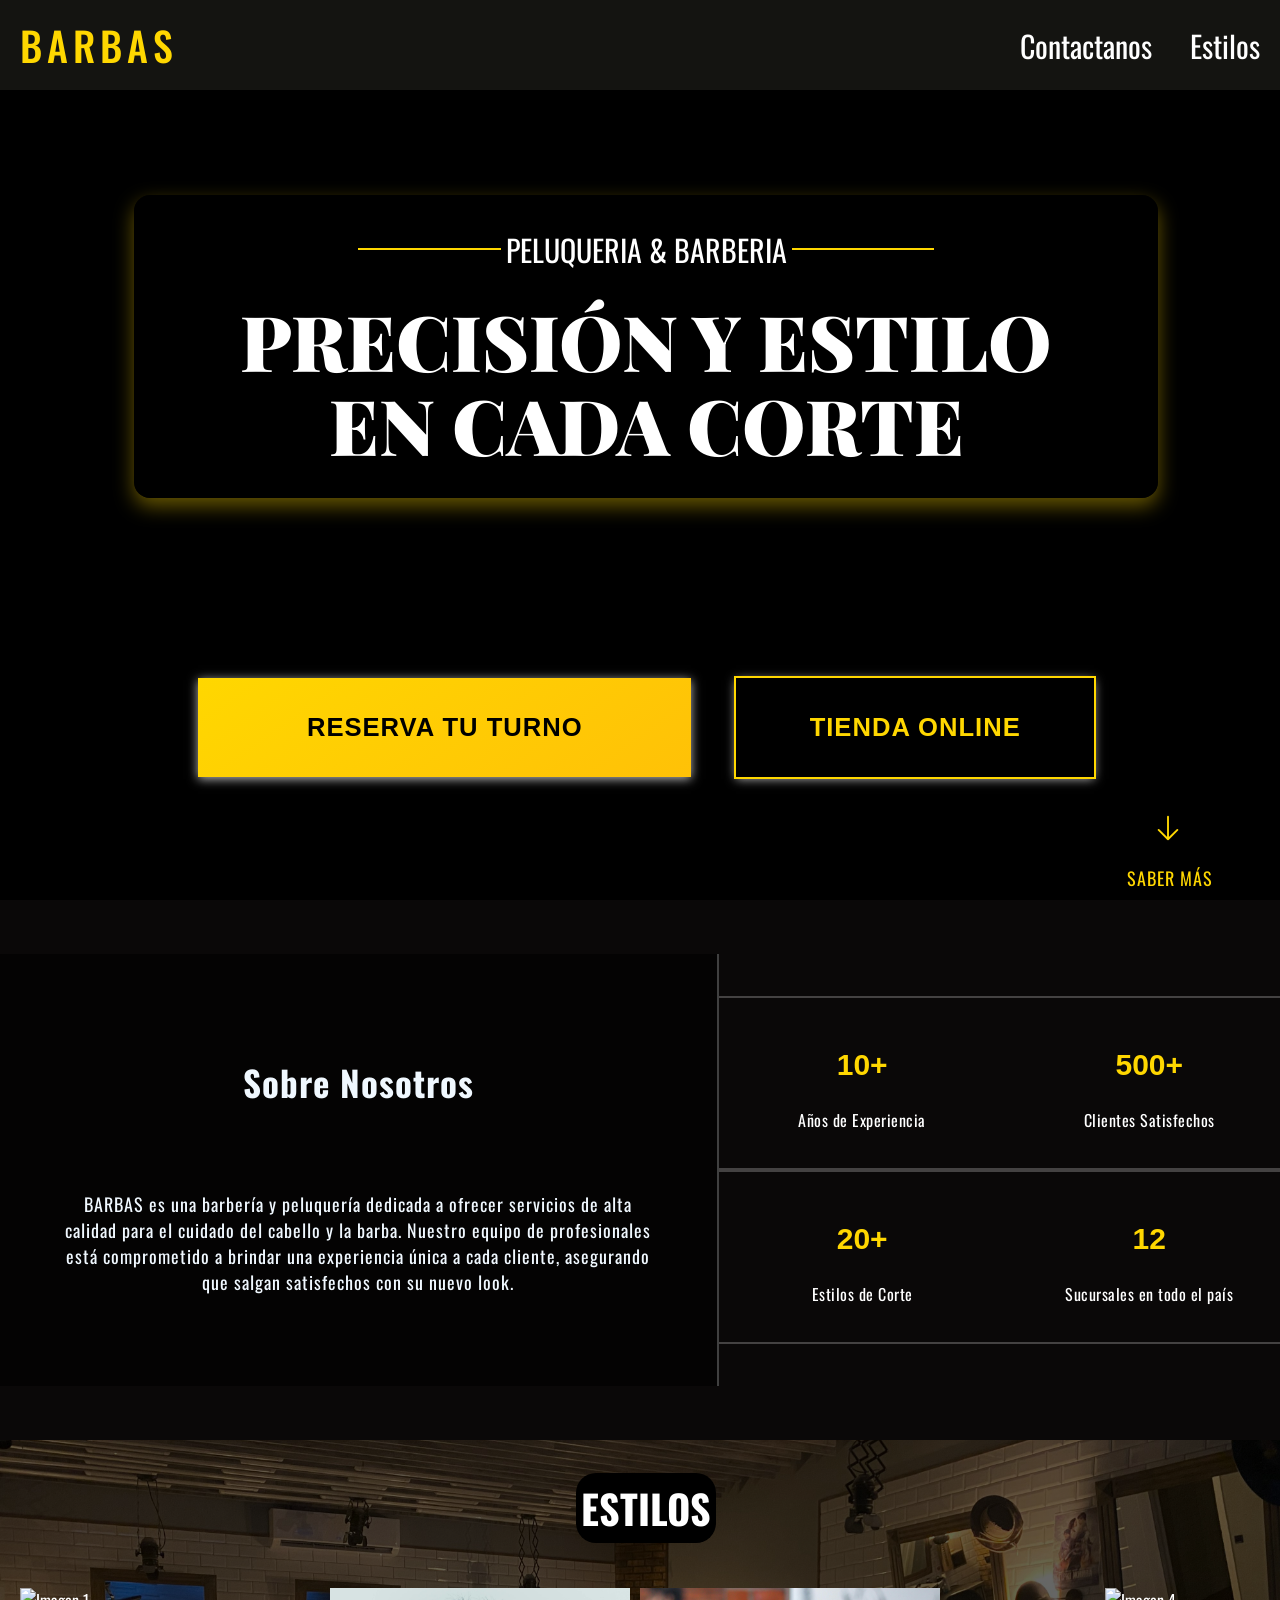
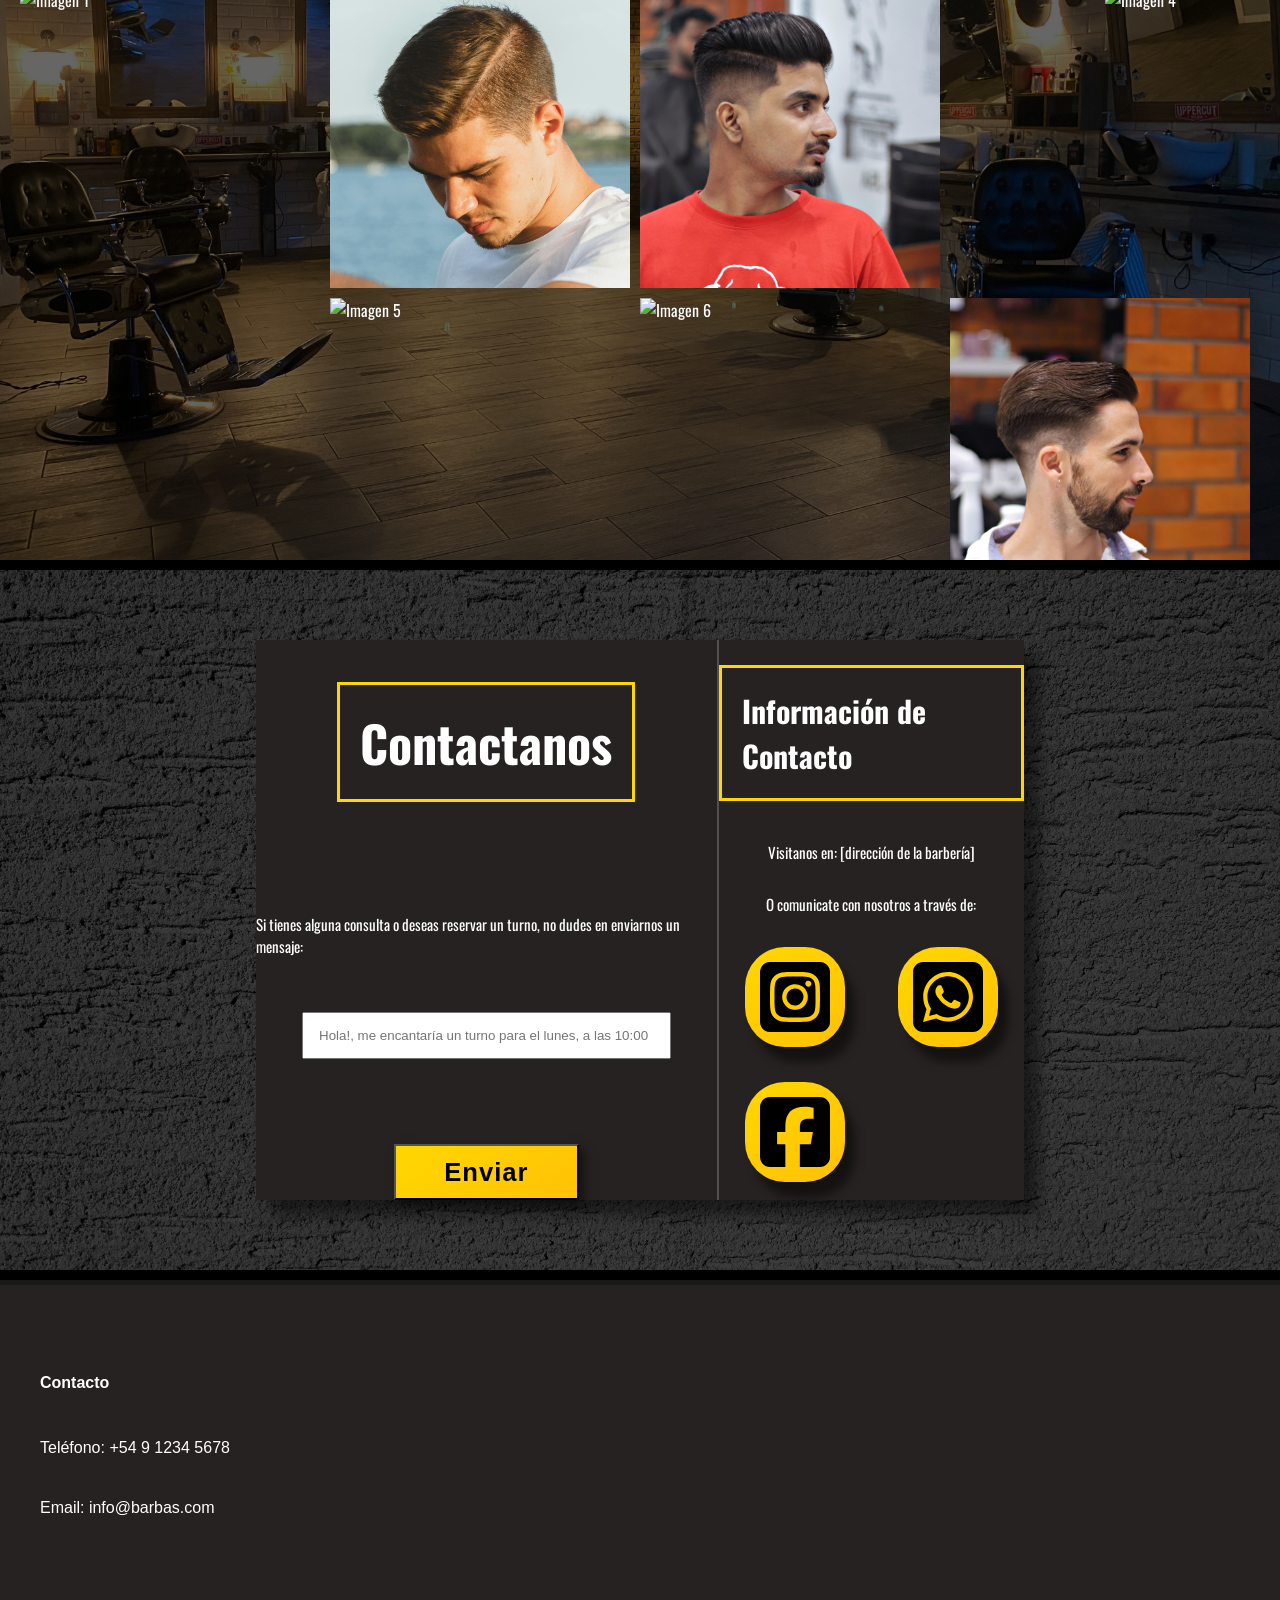
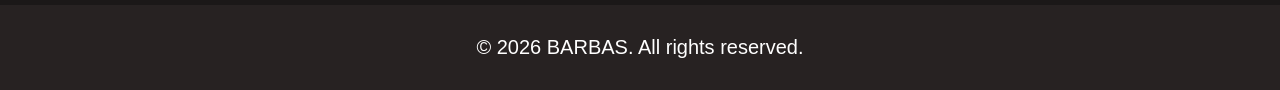
==== commit 868b59a3: "Actualizar index.html" ====
--- a/index.html
+++ b/index.html
@@ -132,7 +132,7 @@
             <section id="galeria">
                 <img src="assets/img/foto03.jpg"
                 alt="Imagen de fondo" id="fondoGaleria">
-                <h1>Galería de Cortes</h1>
+                <h1>ESTILOS</h1>
 
                 <div class="gContainer">
                     <img src="assets/img/corte1.jpg"
@@ -163,10 +163,6 @@
                     "assets/img/corte11.jpg" alt="Imagen 7"
                     data-info=
                     "Descripción de la imagen 7">
-                    <img src=
-                    "assets/img/corte10.jpg" alt="Imagen 8"
-                    data-info=
-                    "Descripción de la imagen 8">
                 </div>
             </section>
 
@@ -193,11 +189,6 @@
                         <p id="contactText">O comunicate con nosotros a través de:</p>
 
                         <div id="buttonsContainer">
-                            <a href="tel:+54912345678" class="contactButton">
-                                <svg xmlns="http://www.w3.org/2000/svg" viewBox="0 0 640 640">
-                                    <path d="M160 96C124.7 96 96 124.7 96 160L96 480C96 515.3 124.7 544 160 544L480 544C515.3 544 544 515.3 544 480L544 160C544 124.7 515.3 96 480 96L160 96zM457.1 180L353.3 298.6L475.4 460L379.8 460L305 362.1L219.3 460L171.8 460L282.8 333.1L165.7 180L263.7 180L331.4 269.5L409.6 180L457.1 180zM419.3 431.6L249.4 206.9L221.1 206.9L392.9 431.6L419.3 431.6z"/>
-                                </svg>
-                            </a>
                             <a href="https://www.instagram.com/barbas/" class="contactButton">
                                 <svg xmlns="http://www.w3.org/2000/svg" viewBox="0 0 640 640">
                                     <path d="M290.4 275.7C274 286 264.5 304.5 265.5 323.8C266.6 343.2 278.2 360.4 295.6 368.9C313.1 377.3 333.8 375.5 349.6 364.3C366 354 375.5 335.5 374.5 316.2C373.4 296.8 361.8 279.6 344.4 271.1C326.9 262.7 306.2 264.5 290.4 275.7zM432.7 207.3C427.5 202.1 421.2 198 414.3 195.3C396.2 188.2 356.7 188.5 331.2 188.8C327.1 188.8 323.3 188.9 320 188.9C316.7 188.9 312.8 188.9 308.6 188.8C283.1 188.5 243.8 188.1 225.7 195.3C218.8 198 212.6 202.1 207.3 207.3C202 212.5 198 218.8 195.3 225.7C188.2 243.8 188.6 283.4 188.8 308.9C188.8 313 188.9 316.8 188.9 320C188.9 323.2 188.9 327 188.8 331.1C188.6 356.6 188.2 396.2 195.3 414.3C198 421.2 202.1 427.4 207.3 432.7C212.5 438 218.8 442 225.7 444.7C243.8 451.8 283.3 451.5 308.8 451.2C312.9 451.2 316.7 451.1 320 451.1C323.3 451.1 327.2 451.1 331.4 451.2C356.9 451.5 396.2 451.9 414.3 444.7C421.2 442 427.4 437.9 432.7 432.7C438 427.5 442 421.2 444.7 414.3C451.9 396.3 451.5 356.9 451.2 331.3C451.2 327.1 451.1 323.2 451.1 319.9C451.1 316.6 451.1 312.8 451.2 308.5C451.5 283 451.9 243.6 444.7 225.5C442 218.6 437.9 212.4 432.7 207.1L432.7 207.3zM365.6 251.8C383.7 263.9 396.2 282.7 400.5 304C404.8 325.3 400.3 347.5 388.2 365.6C382.2 374.6 374.5 382.2 365.6 388.2C356.7 394.2 346.6 398.3 336 400.4C314.7 404.6 292.5 400.2 274.4 388.1C256.3 376 243.8 357.2 239.5 335.9C235.2 314.6 239.7 292.4 251.7 274.3C263.7 256.2 282.6 243.7 303.9 239.4C325.2 235.1 347.4 239.6 365.5 251.6L365.6 251.6zM394.8 250.5C391.7 248.4 389.2 245.4 387.7 241.9C386.2 238.4 385.9 234.6 386.6 230.8C387.3 227 389.2 223.7 391.8 221C394.4 218.3 397.9 216.5 401.6 215.8C405.3 215.1 409.2 215.4 412.7 216.9C416.2 218.4 419.2 220.8 421.3 223.9C423.4 227 424.5 230.7 424.5 234.5C424.5 237 424 239.5 423.1 241.8C422.2 244.1 420.7 246.2 419 248C417.3 249.8 415.1 251.2 412.8 252.2C410.5 253.2 408 253.7 405.5 253.7C401.7 253.7 398 252.6 394.9 250.5L394.8 250.5zM544 160C544 124.7 515.3 96 480 96L160 96C124.7 96 96 124.7 96 160L96 480C96 515.3 124.7 544 160 544L480 544C515.3 544 544 515.3 544 480L544 160zM453 453C434.3 471.7 411.6 477.6 386 478.9C359.6 480.4 280.4 480.4 254 478.9C228.4 477.6 205.7 471.7 187 453C168.3 434.3 162.4 411.6 161.2 386C159.7 359.6 159.7 280.4 161.2 254C162.5 228.4 168.3 205.7 187 187C205.7 168.3 228.5 162.4 254 161.2C280.4 159.7 359.6 159.7 386 161.2C411.6 162.5 434.3 168.3 453 187C471.7 205.7 477.6 228.4 478.8 254C480.3 280.3 480.3 359.4 478.8 385.9C477.5 411.5 471.7 434.2 453 452.9L453 453z"/>
@@ -218,19 +209,6 @@
                 </div>
             </section>
 
-            <section id="authSection">
-                <form id="formAuth">
-                    <h1>Iniciar Sesión</h1>
-                    <input class="inputAuth">
-                    <label>Nombre de Usuario
-                    </label>
-                    <input class="inputAuth">
-                    <label>Contraseña
-                    </label>
-                    <button id="buttonForm">Ingresar</button>
-                </form>
-            </section>
-
         </main>
         <footer>
             <div class="footer-container">
@@ -248,4 +226,4 @@
         <script src="JS/galeria.js" defer></script>
 
     </body>
-</html>+</html>
--- a/CSS/contactUs.css
+++ b/CSS/contactUs.css
@@ -72,7 +72,9 @@
 #infoContact p {
     font-family: 'oswald', sans-serif;
     font-size: 15px;
-    border-bottom: 2px solid #FFD700;
+    display: flex;
+    justify-content: flex-start;
+    aling-items: center;
 }
 
 #buttonsContainer {
@@ -88,7 +90,6 @@
     justify-content: center;
     align-items: center;
     color: white;
-    font-size: clamp(14px, 2vw, 30px);
     background: linear-gradient(145deg, #FFD700 0%, #FFC107 100%);
     width: 100px;
     height: 100px;
@@ -117,33 +118,32 @@
     font-size: 50px;
     padding: 20px;
     border-bottom: 2px solid #FFD700;
+    border: 3px solid #FFD700;
 }
 
 #formMensajes p {
     display: flex;
-    font-family: 15px;
+    font-size: 15px;
     justify-content: flex-start;
     align-items: center;
     font-family: 'oswald', sans-serif;
     margin-top: 70px;
-    border-bottom: 2px solid #FFD700;
 }
 
 .inputContact {
   padding: 10px;
   padding-left: 15px;
-  border: none;
-  border-bottom: 2px solid #FFD700;
   color: black;
   margin-top: 40px;
   margin-bottom: 25px;
-  width: 60%;
+  width: 80%;
+  height: 20%;
 }
 
 .inputContact.mensaje {
   display: flex;
-  align-items: flex-start;
-  height: 10%;
+  align-items: center;
+  justify-content: center;
 }
 
 #buttonForm {
@@ -167,4 +167,86 @@
 
 #buttonForm:hover {
     transform: scale(1.1);
-}+}
+
+/* celular */
+@media (max-width: 1024px) {
+    
+    #mensajeContainer {
+        height: 95%;
+        width: 80%;
+        flex-direction: column;
+    }
+    
+    #mensajeContainer h1 {
+        font-size: 25px;
+    }
+
+    #mensajeContainer p {
+        font-size: 10px;
+    }
+    
+    #formMensajes {
+        width: 100%;
+        height: 50%;
+    }
+    
+    #infoContact {
+        width: 100%;
+        height: 50%;
+        border-top: 2px solid rgb(80, 80, 80);
+        border-left: none;
+    }
+    
+    #infoContact h1 {
+        padding: 10px;
+    }
+
+    #infoContact p {
+        border-bottom: none;
+        width: 80%;
+    }
+
+    #buttonsContainer {
+        width: 60%;
+    }
+
+    #buttonsContainer a {
+        width: 50px;
+        height: 50px;
+    }
+
+    #infoContact a img {
+        width: 50px;
+        height: 50px;
+        object-fit: cover;
+        transition: all 0.4s ease;
+    }
+
+    #formMensajes h1 {
+        padding: 10px;
+        border-bottom: 2px solid #FFD700;
+    }
+
+    #formMensajes p {
+        width: 75%;
+        margin-top: 25px;
+        border-bottom: none;
+    }
+
+    .inputContact {
+      padding: 15px;
+      padding-left: 0px;
+      margin-top: 15px;
+      height: 10%;
+    }
+
+    #buttonForm {
+        width: 30%;
+        height: 8%;
+        font-size: clamp(15px, 2vw, 30px);        
+        padding: 5px;
+        margin-top: 5px;
+    }
+
+}
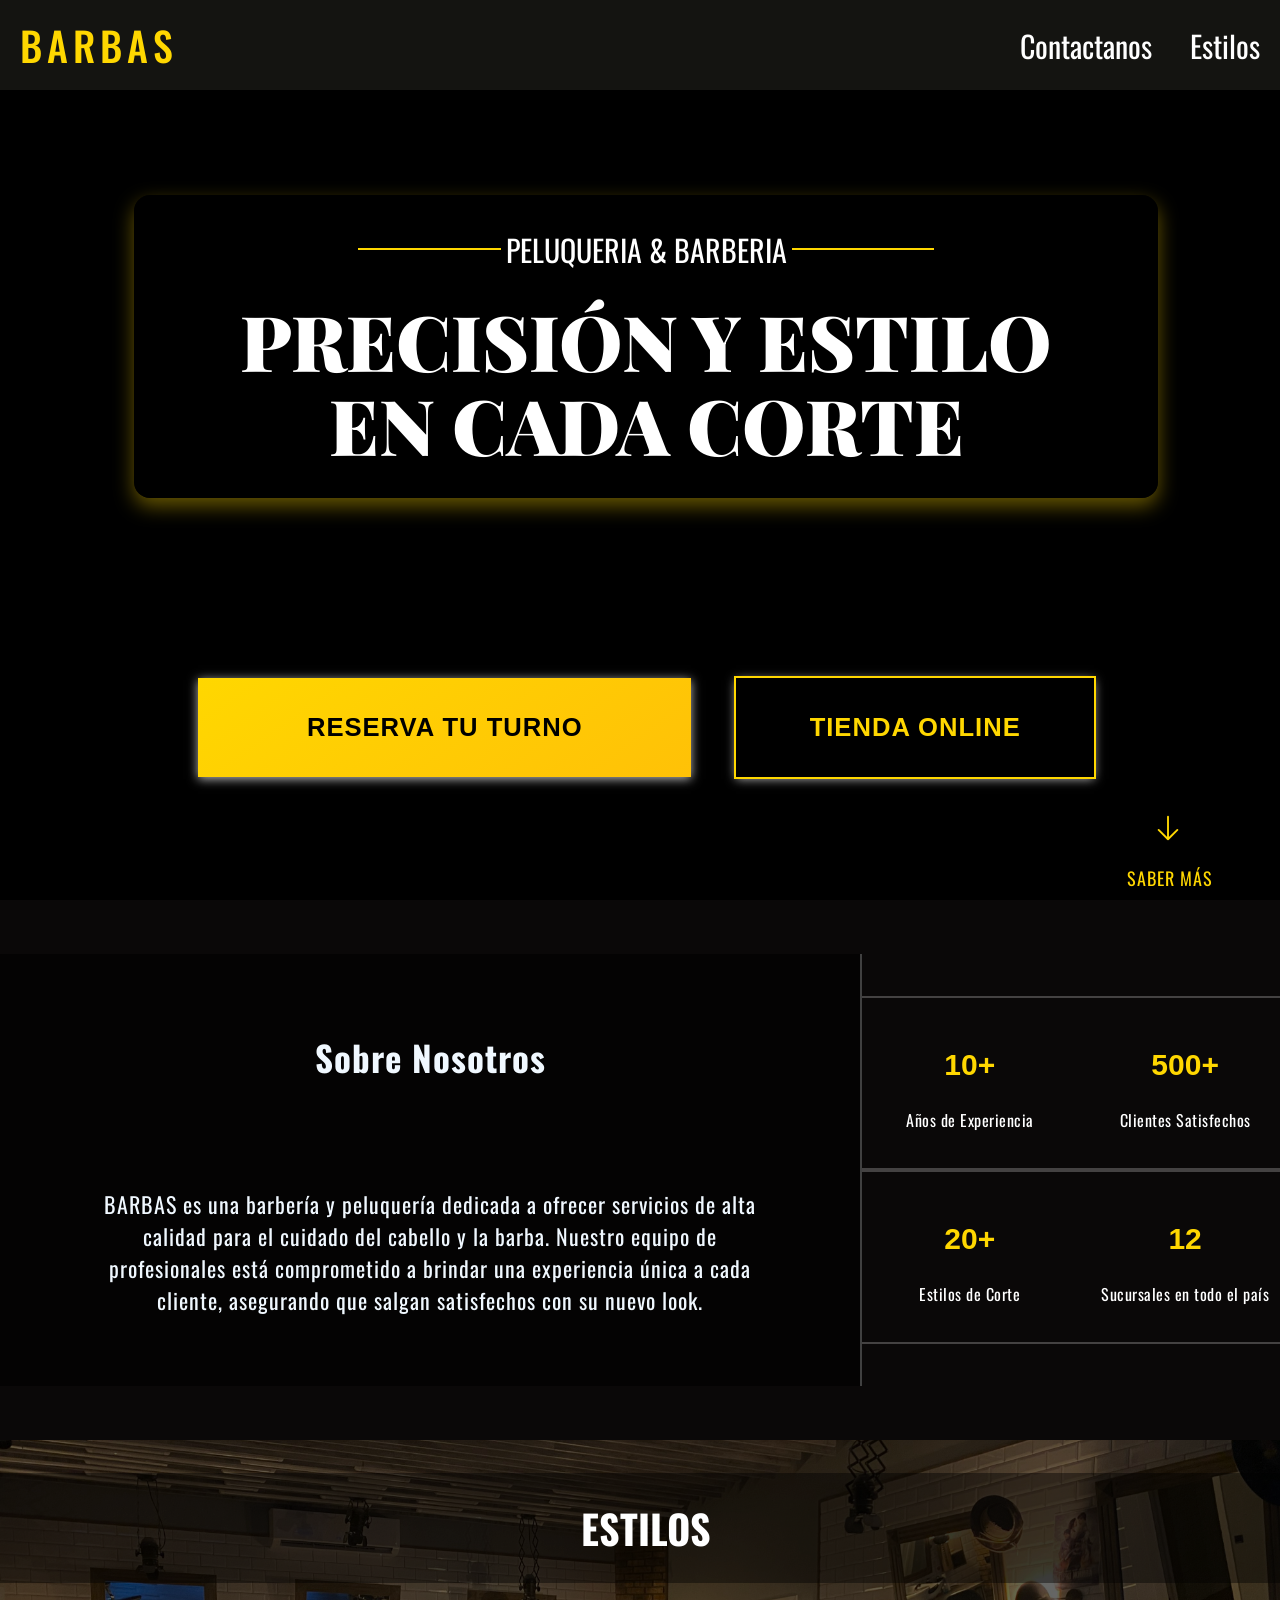
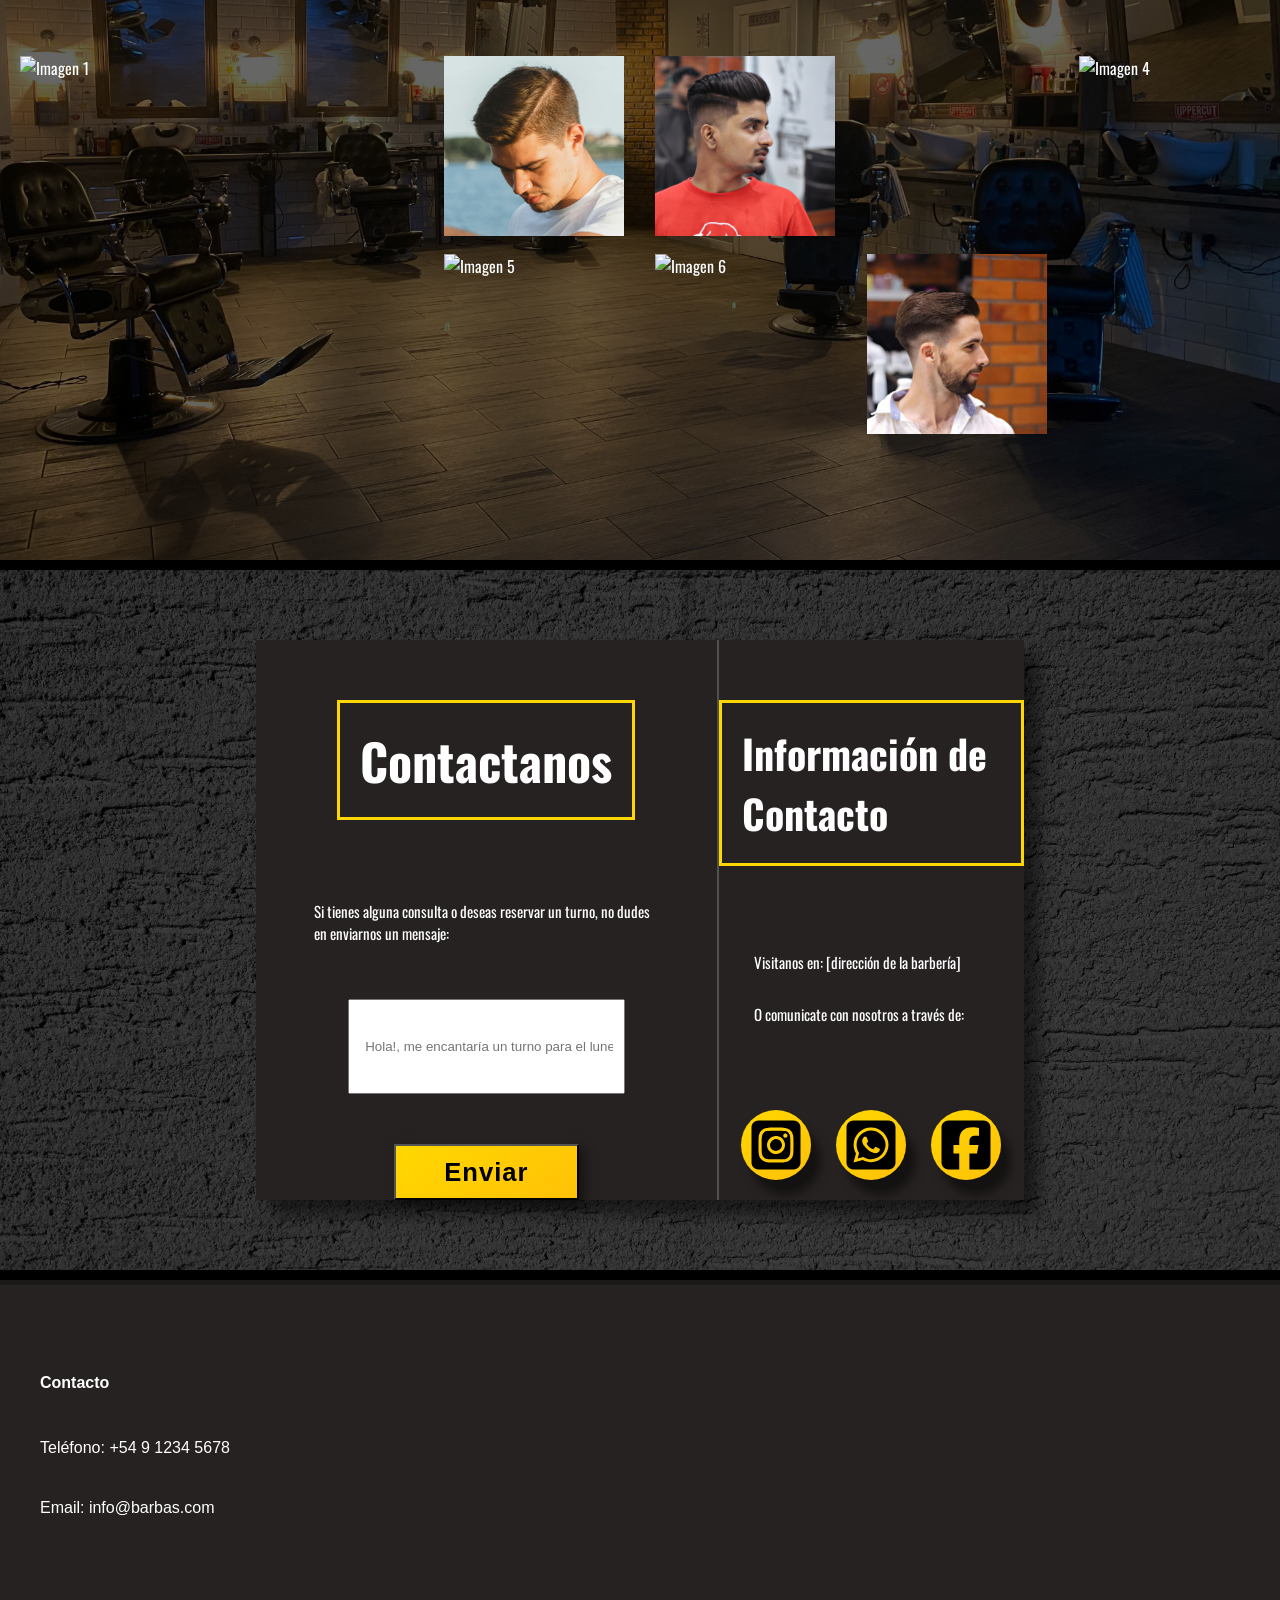
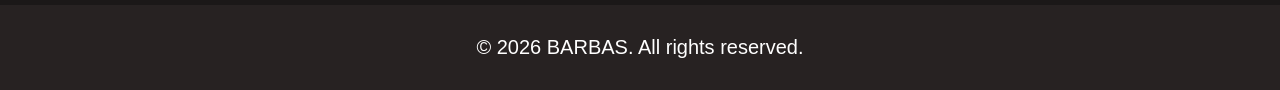
==== commit d961420f: "ajustes" ====
--- a/index.html
+++ b/index.html
@@ -115,19 +115,6 @@
                     </div>
                 </div>
             </section>
-            <!-- Sección de Turnos
-            <section id="turnos">
-                <h1 id="tituloTurnos">Reserva tu
-                Turno</h1>
-                <p id="infoTurnos">Para reservar tu
-                turno, por favor contáctanos a través
-                de nuestro número de teléfono o
-                envíanos un correo electrónico.
-                Estamos ubicados en [dirección
-                de la barbería].
-                ¡Esperamos verte pronto!</p>
-            </section>
-            -->
 
             <section id="galeria">
                 <img src="assets/img/foto03.jpg"
--- a/CSS/aboutUs.css
+++ b/CSS/aboutUs.css
@@ -22,7 +22,7 @@
     width: 100%;
     height: 80%;
     border-right: 2px solid #8d8d8d71;
-    gap: 5vh;
+    gap: 7vh;
     font-family: 'oswald', sans-serif;
     letter-spacing: 1px;
 }
@@ -31,7 +31,7 @@
     display: grid;
     grid-template-columns: repeat(2, 1fr);
     justify-content: space-around;
-    width: 80%;
+    width: 50%;
 }
 
 .stat {
@@ -51,9 +51,9 @@
 }
 
 #bioContainer p {
-    font-size: 18px;
+    font-size: 22px;
     text-align: center;
-    max-width: 600px;
+    width: 80%;
 }
 
 .stat h3 {
--- a/CSS/galeria.css
+++ b/CSS/galeria.css
@@ -4,7 +4,7 @@
     display: flex;
     flex-direction: column;
     justify-content: flex-start;
-    align-items: center;
+    align-items: flex-start;
     height: 80vh;
     gap: 20px;
     width: 100%;
@@ -29,18 +29,17 @@
 
 #galeria h1 {
     font-size: 40px;
-    background: black;
+    background: #0000006d;
     text-align: center;
-    border-radius: 20px;
-    padding: 5px;
-    margin-bottom: 5px;
+    padding: 25px;
+    width: 100%;
 }
 
 .gContainer {
   display: grid;
   grid-template-columns: repeat(6, 1fr);
   grid-auto-rows: 1fr;
-  gap: 10px;
+  gap: 18px;
   padding: 20px;
   width: 100%;
   height: 90%;
@@ -48,8 +47,8 @@
 }
 
 .gContainer img {
-  width: 300px;
-  height: 300px;
+  width: 180px;
+  height: 180px;
   object-fit: cover;
   object-position: top;
 
@@ -116,4 +115,4 @@
     .gContainer {
         grid-template-columns: repeat(2, 250px);
     }
-}+}
--- a/CSS/contactUs.css
+++ b/CSS/contactUs.css
@@ -57,32 +57,38 @@
     height: 100%;
     display: flex;
     flex-direction: column;
-    justify-content: center;
+    justify-content: flex-start;
     align-items: center;
     border-left: 2px solid rgb(80, 80, 80);
 }
 
 #infoContact h1 {
     font-family: 'oswald', sans-serif;
-    font-size: 30px;
+    font-size: 40px;
     border: 3px solid #FFD700;
     padding: 20px;
+    margin-bottom: 70px;
+    margin-top: 60px;
 }
 
 #infoContact p {
     font-family: 'oswald', sans-serif;
     font-size: 15px;
-    display: flex;
-    justify-content: flex-start;
-    aling-items: center;
+    width: 80%;
+    display: flex;
+    justify-content: flex-start;
+    align-items: center;
+    padding-left: 5px;
 }
 
 #buttonsContainer {
-    display: grid;
-    grid-template-columns: repeat(2, 2fr);
+    display: flex;
+    flex-direction: row;
+    gap: 25px;
     width: 100%;
-    height: 50%;
-    place-items: center;
+    justify-content: center;
+    align-items: center;
+    margin-top: 70px;
 }
 
 #buttonsContainer a {
@@ -91,8 +97,8 @@
     align-items: center;
     color: white;
     background: linear-gradient(145deg, #FFD700 0%, #FFC107 100%);
-    width: 100px;
-    height: 100px;
+    width: 70px;
+    height: 70px;
     overflow: hidden;
     transition: all 0.4s ease;
     border-radius: 40px;
@@ -117,6 +123,8 @@
     font-family: 'oswald', sans-serif;
     font-size: 50px;
     padding: 20px;
+    margin-bottom: 30px;
+    margin-top: 60px;
     border-bottom: 2px solid #FFD700;
     border: 3px solid #FFD700;
 }
@@ -124,10 +132,11 @@
 #formMensajes p {
     display: flex;
     font-size: 15px;
-    justify-content: flex-start;
-    align-items: center;
-    font-family: 'oswald', sans-serif;
-    margin-top: 70px;
+    width: 75%;
+    justify-content: center;
+    align-items: center;
+    font-family: 'oswald', sans-serif;
+    margin-top: 50px;
 }
 
 .inputContact {
@@ -136,7 +145,7 @@
   color: black;
   margin-top: 40px;
   margin-bottom: 25px;
-  width: 80%;
+  width: 60%;
   height: 20%;
 }
 
@@ -162,7 +171,7 @@
     justify-content: center;
     align-items: center;
     transition: all 0.4s ease;
-    margin-top: 60px;
+    margin-top: 25px;
 }
 
 #buttonForm:hover {
@@ -204,16 +213,18 @@
 
     #infoContact p {
         border-bottom: none;
-        width: 80%;
+        padding-left: 5px;
+        width: 75%;
     }
 
     #buttonsContainer {
-        width: 60%;
+        width: 100%;
+        margin-top: 25px;
     }
 
     #buttonsContainer a {
-        width: 50px;
-        height: 50px;
+        width: 40px;
+        height: 40px;
     }
 
     #infoContact a img {
@@ -230,7 +241,7 @@
 
     #formMensajes p {
         width: 75%;
-        margin-top: 25px;
+        margin-top: 20px;
         border-bottom: none;
     }
 
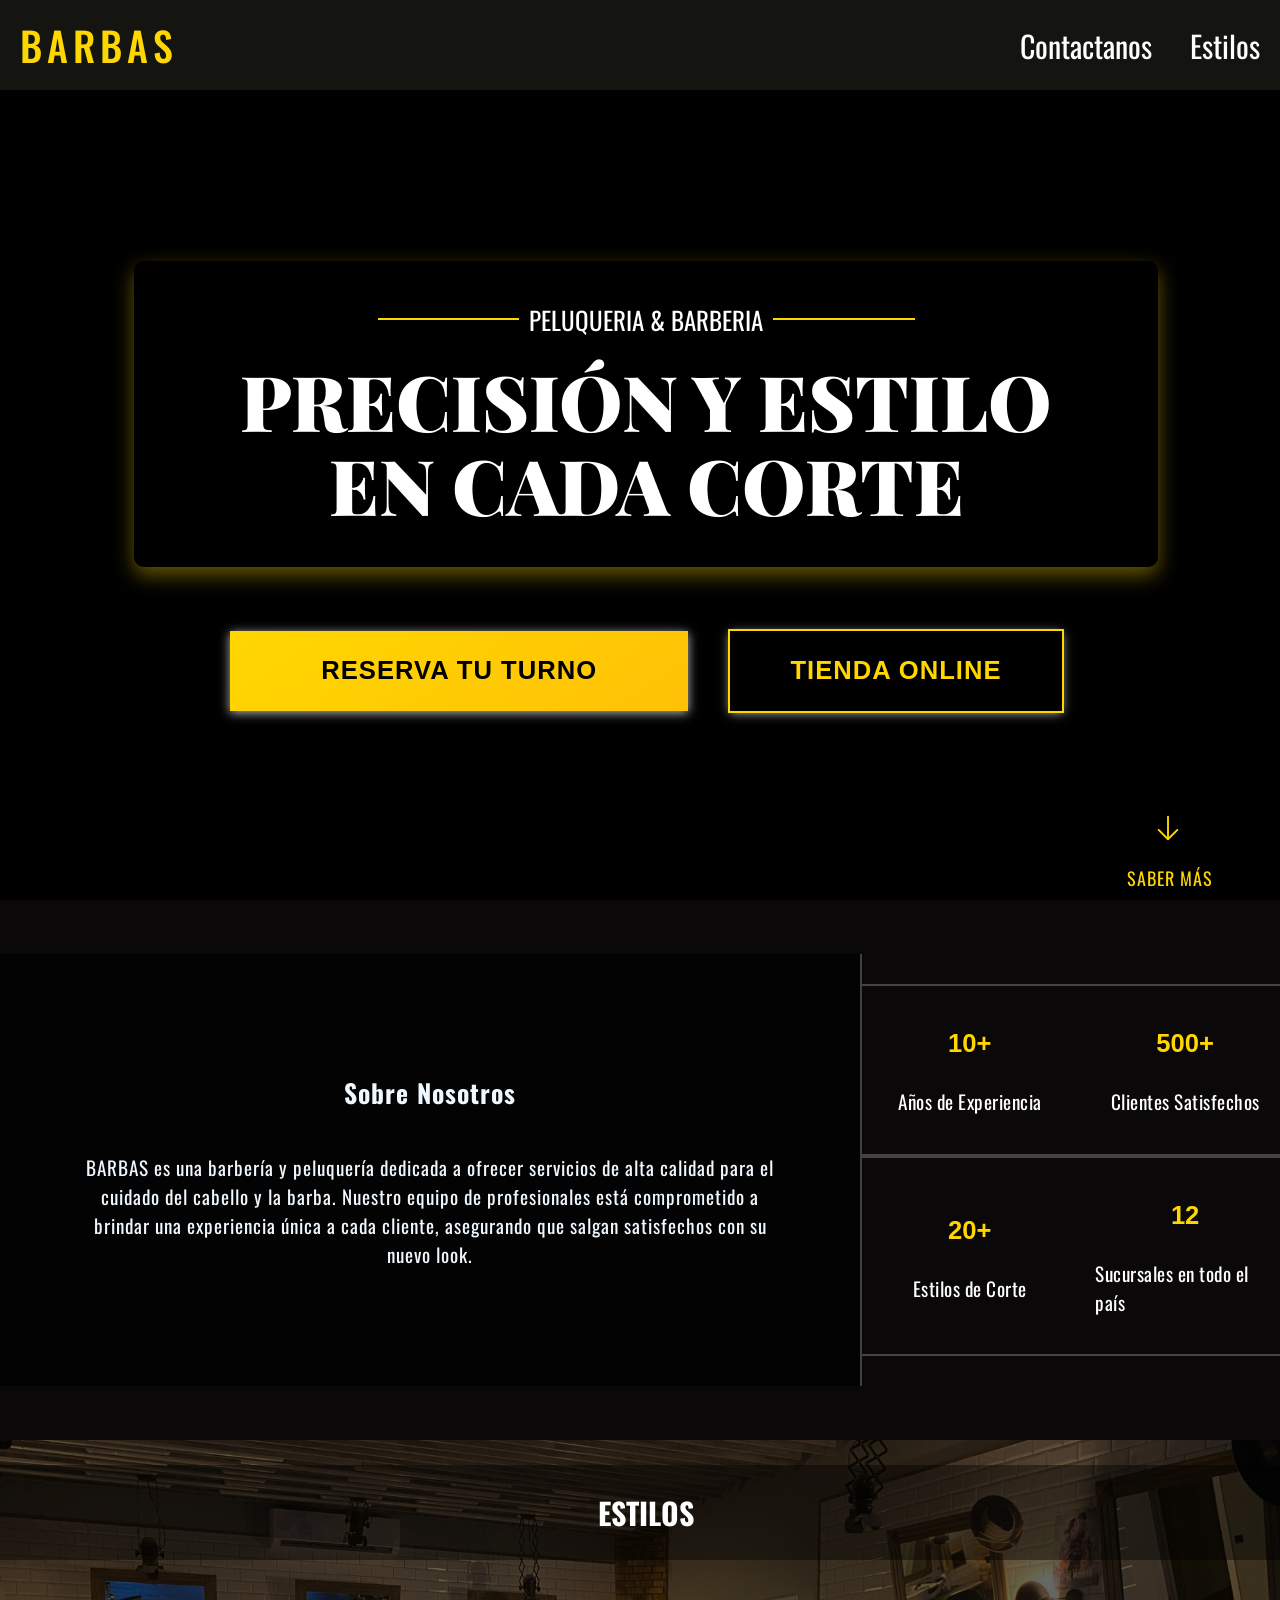
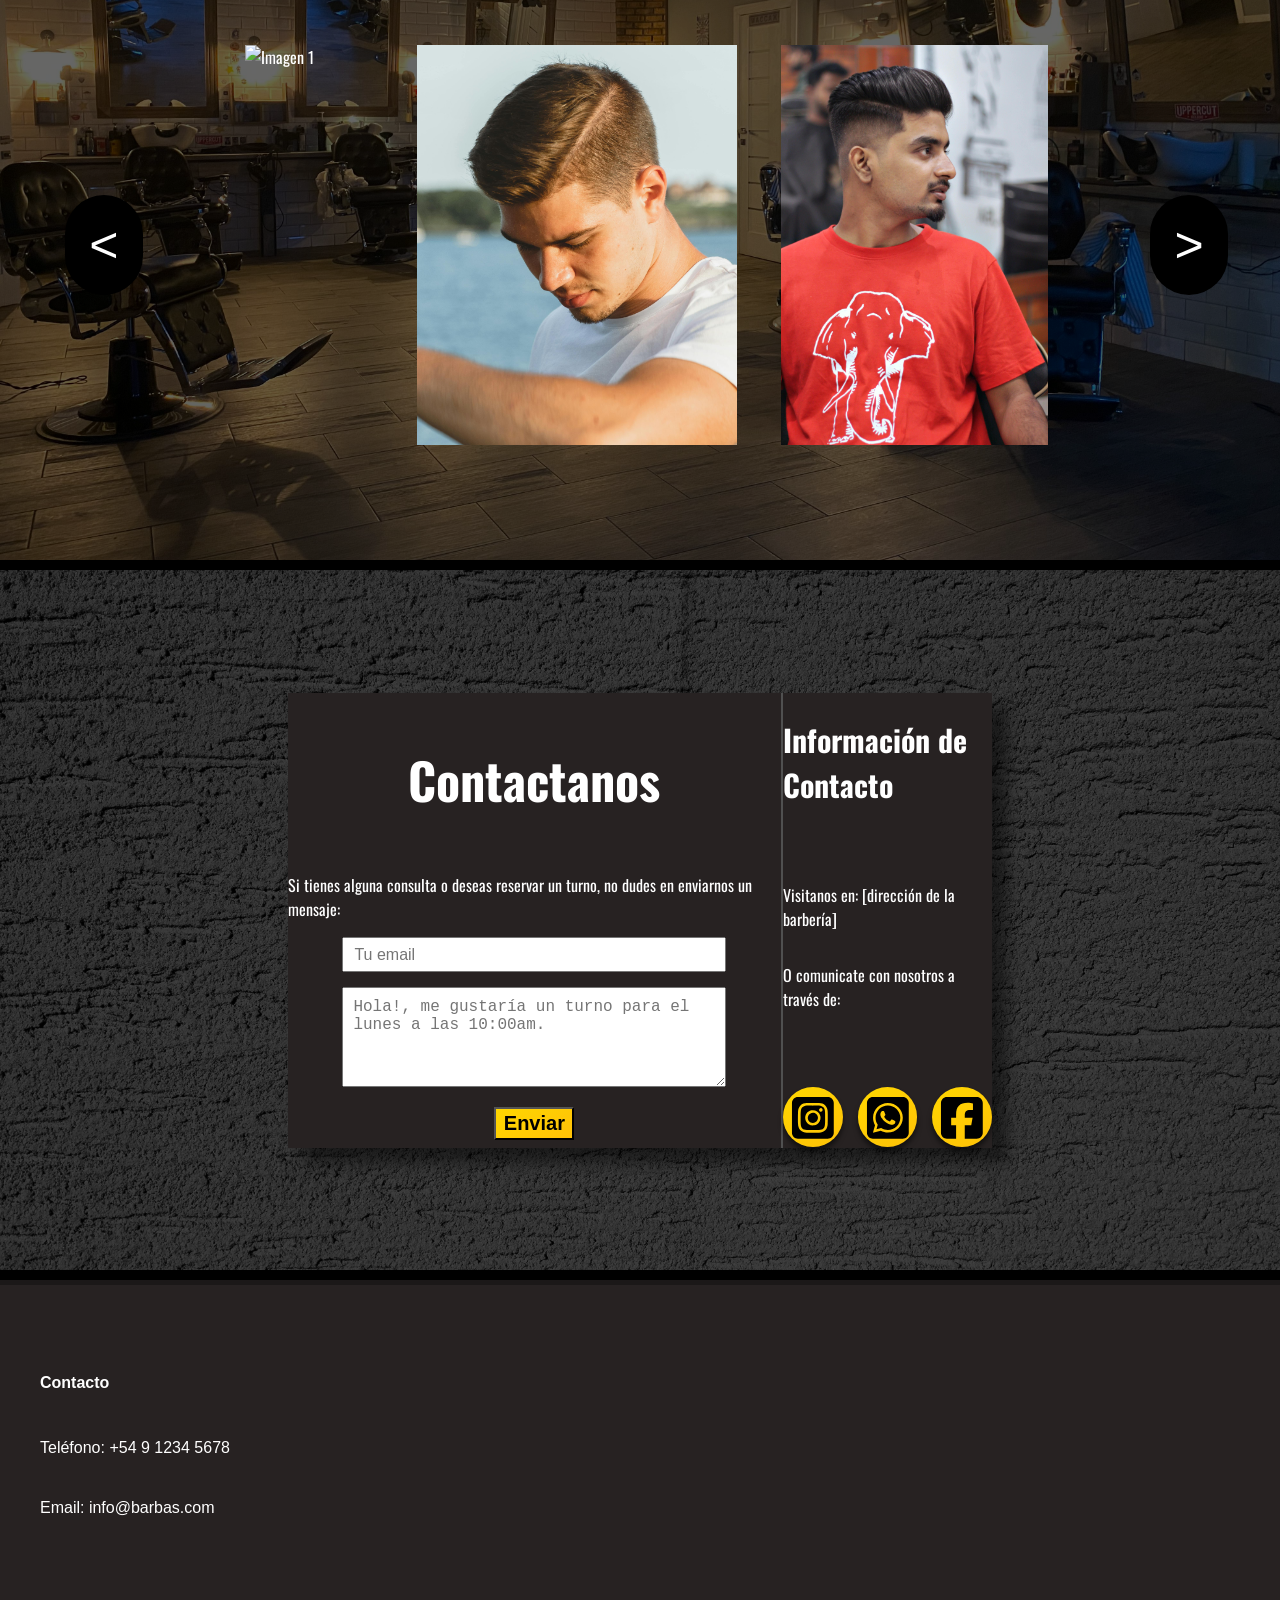
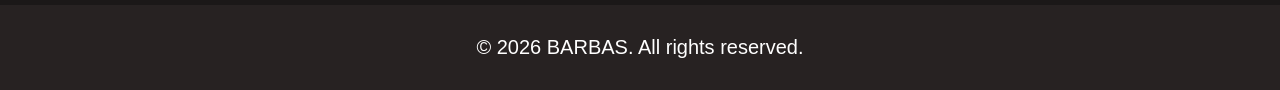
==== commit 148093f7: "responsive_50%" ====
--- a/index.html
+++ b/index.html
@@ -121,35 +121,57 @@
                 alt="Imagen de fondo" id="fondoGaleria">
                 <h1>ESTILOS</h1>
 
-                <div class="gContainer">
-                    <img src="assets/img/corte1.jpg"
-                    alt="Imagen 1"
-                    data-info=
-                    "Descripción de la imagen 1">
-                    <img src="assets/img/corte8.jpg"
-                    alt="Imagen 2"
-                    data-info=
-                    "Descripción de la imagen 2">
-                    <img src="assets/img/corte10.jpg"
-                    alt="Imagen 3"
-                    data-info=
-                    "Descripción de la imagen 3">
-                    <img src=
-                    "assets/img/corte4.jpg" alt="Imagen 4"
-                    data-info=
-                    "este es un corte de cabello con un estilo moderno y elegante, caracterizado por un degradado suave en los laterales y una parte superior más larga que se peina hacia atrás. Es un look versátil que se adapta tanto a ocasiones formales como informales, y resalta la personalidad de quien lo lleva con confianza y estilo." >
-                    <img src=
-                    "assets/img/corte5.jpg" alt="Imagen 5"
-                    data-info=
-                    "Descripción de la imagen 5">
-                    <img src=
-                    "assets/img/corte6.jpg" alt="Imagen 6"
-                    data-info=
-                    "Descripción de la imagen 6">
-                    <img src=
-                    "assets/img/corte11.jpg" alt="Imagen 7"
-                    data-info=
-                    "Descripción de la imagen 7">
+                <div class="carrusel">
+                    <button id="prevButton" class="navButton"><</button>
+
+                    <div id="viewport">
+                        <div id="track">
+                            <div class="slide">
+                                <img src="assets/img/corte1.jpg"
+                                alt="Imagen 1"
+                                data-info=
+                                "Descripción de la imagen 1">
+                                <img src="assets/img/corte8.jpg"
+                                alt="Imagen 2"
+                                data-info=
+                                "Descripción de la imagen 2">
+                                <img src="assets/img/corte10.jpg"
+                                alt="Imagen 3"
+                                data-info=
+                                "Descripción de la imagen 3">
+                            </div>
+                            <div class="slide">
+                                <img src=
+                                "assets/img/corte4.jpg" alt="Imagen 4"
+                                data-info=
+                                "este es un corte de cabello con un estilo moderno y elegante, caracterizado por un degradado suave en los laterales y una parte superior más larga que se peina hacia atrás. Es un look versátil que se adapta tanto a ocasiones formales como informales, y resalta la personalidad de quien lo lleva con confianza y estilo." >
+                                <img src=
+                                "assets/img/corte5.jpg" alt="Imagen 5"
+                                data-info=
+                                "Descripción de la imagen 5">
+                                <img src=
+                                "assets/img/corte6.jpg" alt="Imagen 6"
+                                data-info=
+                                "Descripción de la imagen 6">
+                            </div>
+                            <div class="slide">   
+                                <img src=
+                                "assets/img/corte11.jpg" alt="Imagen 7"
+                                data-info=
+                                "Descripción de la imagen 7">
+                                <img src=
+                                "assets/img/corte11.jpg" alt="Imagen 8"
+                                data-info=
+                                "Descripción de la imagen 8">
+                                <img src=
+                                "assets/img/corte11.jpg" alt="Imagen 9"
+                                data-info=
+                                "Descripción de la imagen 9">
+                            </div>
+                        </div>
+                    </div>
+
+                    <button id="nextButton" class="navButton">></button>
                 </div>
             </section>
 
@@ -166,9 +188,13 @@
                         <p>Si tienes alguna consulta o deseas reservar un turno,
                         no dudes en enviarnos un mensaje:
                         </p>
-                        <input class="inputContact mensaje" placeholder=
-                        "Hola!, me encantaría un turno para el lunes, a las 10:00">
-                        <button id="buttonForm">Enviar</button>
+                        <input name="email" id="inputEmail" placeholder=
+                        "Tu email" required>
+                        <textarea name="mensaje" id="inputMensaje" 
+                        placeholder="Hola!, me gustaría un turno para el lunes a las 10:00am."
+                        required></textarea>
+
+                        <button type="submit" id="buttonForm">Enviar</button>
                     </form>
                     <div id="infoContact">
                         <h1>Información de Contacto</h1>
@@ -209,8 +235,7 @@
         </footer>
 
         <script src="JS/galeria.js" defer></script>
-        <script src="JS/galeria.js" defer></script>
-        <script src="JS/galeria.js" defer></script>
+        <script src="JS/contactUs.js" defer></script>
 
     </body>
 </html>
--- a/CSS/hero.css
+++ b/CSS/hero.css
@@ -8,11 +8,6 @@
 /* hero */
 
 #hero {
-    /*background-image: url('../assets/img/fondo10.jpg');
-    background-position: center;
-    background-size: cover;
-    background-position: center;
-    background-repeat: no-repeat;*/
     background-color: #0000009f;
     display: flex;
     flex-direction: column;
@@ -31,13 +26,13 @@
     justify-content: center;
     align-items: center;
     flex-direction: column;
-    margin-bottom: 20vh;
-    margin-top: 8vh;
-    gap: 10px;
-    backdrop-filter: blur(6px);
+    margin-bottom: clamp(20px, 5vw, 150px);
+    margin-top: clamp(20px, 8vh, 100px);
+    gap: clamp(5px, 3vw, 10px);
+    /*backdrop-filter: blur(5px);*/
     background-color: rgba(0, 0, 0, 0.534);
-    border-radius: 1rem;
-    padding: 2rem;
+    border-radius: 10px;
+    padding: clamp(20px, 5vw, 40px);
     box-shadow: 0 8px 20px rgba(255, 215, 0, 0.4), 
     0 2px 6px rgba(0,0,0,0.2);
     /*box-shadow: 0 1px 5px #FFD700;*/
@@ -84,10 +79,9 @@
 }
 
 #hero-container h1 {
-    font-size: clamp(30px, 6vw, 110px);
+    font-size: clamp(40px, 6vw, 120px);
     color: white;
     text-shadow: 2px 2px 10px rgba(0,0,0,0.5);
-    width: auto;
     line-height: 1.1;
     font-family: 'Playfair Display', serif;
     font-weight: 900;
@@ -96,18 +90,18 @@
     justify-content: center;
     align-items: center;
     margin: 0;
-    margin-top: 1rem;
+    margin-top: clamp(5px, 5vh, 10px);
 }
 
 #hero-container p {
-    font-size: clamp(10px, 3vw, 30px);
+    font-size: clamp(10px, 2vw, 25px);
     font-family: 'Oswald', sans-serif;
-    width: 99%;
+    width: 100%;
     display: flex;
     justify-content: center;
     align-items: center;
     flex-direction: row;
-    gap: 5px;
+    gap: clamp(5px, 2vw, 10px);
     margin: 0;
 }
 /*rgba(224, 176, 17)*/
@@ -119,8 +113,7 @@
 }
 
 #actions {
-    width: 70vw;
-    height: 11vh;
+    width: 65vw;
     display: flex;
     flex-direction: row;
     justify-content: space-between;
@@ -129,15 +122,14 @@
 .buttons {
     box-shadow: 0 2px 10px rgba(255, 255, 255, 0.726);
     width: 55%;
-    height: 100%;
     color: #000000;
     border: none;
     cursor: pointer;
-    font-size: clamp(14px, 2vw, 30px);
+    font-size: clamp(20px, 2vw, 30px);
     background: 
     linear-gradient(145deg, #FFD700 0%, #FFC107 100%);
     text-decoration: none;
-    padding: 35px;
+    padding: clamp(20px, 2vw, 30px);
 
     font-weight: 600;
     letter-spacing: 1px;
@@ -168,6 +160,8 @@
 @media (max-width: 1024px) {
     #actions {
         width: 90vw;
-        letter-spacing: 0px;
+        flex-direction: column;
+        border: #FFC107 solid 2px;
     }
+    
 }
--- a/CSS/aboutUs.css
+++ b/CSS/aboutUs.css
@@ -22,7 +22,7 @@
     width: 100%;
     height: 80%;
     border-right: 2px solid #8d8d8d71;
-    gap: 7vh;
+    gap: clamp(10px, 1.5vh, 40px);
     font-family: 'oswald', sans-serif;
     letter-spacing: 1px;
 }
@@ -39,31 +39,68 @@
     flex-direction: column;
     align-items: center;
     justify-content: center;
-    padding: 20px;
+    padding: clamp(5px, 2vh, 20px);
     color: white;
     border-top: 2px solid #8d8d8d71;
     border-bottom: 2px solid #8d8d8d71;
 }
 
 #bioContainer h2 {
-    font-size: 35px;
-    margin-bottom: 20px;
+    font-size: clamp(25px, 2vw, 35px);
+    margin-bottom: 10px;
 }
 
 #bioContainer p {
-    font-size: 22px;
+    font-size: clamp(14px, 1.5vw, 22px);
     text-align: center;
     width: 80%;
 }
 
 .stat h3 {
-    font-size: 30px;
+    font-size: clamp(23px, 2vw, 35px);
     margin-bottom: 10px;
     color: #ffd700;
 }
 
 .stat p {
-    font-size: 16px;
+    font-size: clamp(12px, 1.5vw, 22px);
     font-family: 'Oswald', sans-serif;
     letter-spacing: 0.5px;
 }
+
+/* celular */
+@media (max-width: 1024px) {
+    #sobreNosotros {
+        flex-direction: column;
+    }
+
+    #bioContainer {
+        width: 100%;
+        height: 100%;
+        border: none;
+        letter-spacing: 0px;
+    }
+
+    #bioContainer p {
+        width: 95%;
+    }
+
+    #statsContainer {
+        display: flex;
+        flex-direction: row;
+        justify-content: space-around;
+        width: 95%;
+        height: 60%;
+    }
+
+    .stat {
+        border: none;
+        border-right: 2px solid #8d8d8d71;
+    }
+
+    .stat p {
+        font-size: clamp(12px, 1.5vw, 22px);
+        font-family: 'Oswald', sans-serif;
+        letter-spacing: 0px;
+    }
+}
--- a/CSS/galeria.css
+++ b/CSS/galeria.css
@@ -1,10 +1,10 @@
-/* galeria */
+/* galeria de Estilos */
 
 #galeria {
     display: flex;
     flex-direction: column;
     justify-content: flex-start;
-    align-items: flex-start;
+    align-items: center;
     height: 80vh;
     gap: 20px;
     width: 100%;
@@ -28,49 +28,81 @@
 }
 
 #galeria h1 {
-    font-size: 40px;
+    font-size: clamp(30px, 2vw, 40px);
     background: #0000006d;
     text-align: center;
     padding: 25px;
     width: 100%;
 }
 
-.gContainer {
-  display: grid;
-  grid-template-columns: repeat(6, 1fr);
-  grid-auto-rows: 1fr;
-  gap: 18px;
-  padding: 20px;
-  width: 100%;
-  height: 90%;
-  overflow: hidden;
+/* Carrusel */
+
+.carrusel {
+    display: flex;
+    flex-direction: row;
+    justify-content: center;
+    align-items: center;
+    text-decoration: none;
+    width: 90%;
+    gap: clamp(20px, 5vw, 60px);
+    background: none;
 }
 
-.gContainer img {
-  width: 180px;
-  height: 180px;
+#viewport {
+    width: 100%;
+    overflow: hidden;
+    padding: 40px 20px 40px 20px;
+}
+
+#track {
+    display: flex;
+    transition: transform 0.4s ease;
+}
+
+.slide {
+    display: flex;
+    flex-direction: row;
+    justify-content: center;
+    align-items: center;
+    min-width: 100%;
+}
+
+.slide img {
+  width: clamp(150px, 50vw, 400px);
+  height: clamp(150px, 50vw, 400px);
   object-fit: cover;
   object-position: top;
-
+  margin: 0 22px;
   transition: transform 0.3s ease;
 }
 
-.gContainer img:nth-child(1) {
-  grid-column: span 2;
-  grid-row: span 2;
+.slide img:hover {
+  transform: scale(1.05);
+  border: 3px solid #fff;
 }
 
-.gContainer img:nth-child(3) {
-  grid-column: span 2;
+.navButton {
+    color: #fff;
+    border: none;
+    height: clamp(100px, 10vw, 100px);
+    width: clamp(100px, 10vw, 100px);
+    display: flex;
+    justify-content: center;
+    align-items: center;
+    cursor: pointer;
+    font-size: clamp(30px, 5vw, 50px);
+    background: black;
+    border-radius: 80px;
+    text-decoration: none;
+    color: inherit;
+    outline: none;
+    border: none;
+    -webkit-tap-highlight-color: transparent;
 }
 
-.gContainer img:nth-child(5) {
-  grid-row: span 2;
-}
+/* /Carrusel */
 
-.gContainer img:nth-child(7) {
-  grid-column: span 2;
-}
+/* tooltip */
 
 .tooltip {
     width: 150px;
@@ -82,28 +114,24 @@
     border-radius: 5px;
     opacity: 0;
     transition: opacity 0.3s ease;
+    z-index: 10;
 }
 
 .tooltip.active {
     opacity: 1;
 }
 
-.gContainer img:hover {
-    transform: scale(1.1);
-}
+/* /tooltip */
 
 /* Responsividades */
 
-/* celular */
+/* movil */
 @media (max-width: 768px) {
-  .gContainer {
-    display: grid;
-    grid-template-columns: 1fr 1fr;
-    gap: 8px;
-    height: auto;
+  .carrusel {
+    width: 100%;
   }
 
-  .gContainer img {
+  .slide img {
     width: 100%;
     height: 150px;
     object-fit: cover;
@@ -112,7 +140,11 @@
 
 /* tablet */
 @media (max-width: 1024px) {
-    .gContainer {
-        grid-template-columns: repeat(2, 250px);
+    .carrusel {
+        width: 100%;
     }
-}
+
+    .slide {
+        flex-direction: column;
+    }
+}
--- a/CSS/contactUs.css
+++ b/CSS/contactUs.css
@@ -17,8 +17,8 @@
     position: relative;
     background-image: url('../assets/img/fondo13.jpg');
     z-index: 0;
-    border-top: 10px solid #000000;
-    border-bottom: 10px solid #000000;
+    border-top: clamp(5px, 10vw, 10px) solid #000000;
+    border-bottom: clamp(5px, 10vw, 10px) solid #000000;
 }
 
 #overlay {
@@ -32,8 +32,8 @@
 }
 
 #mensajeContainer {
-    height: 80%;
-    width: 60%;
+    height: 65%;
+    width: 55%;
     background: white;
     color: white;
     display: flex;
@@ -44,51 +44,43 @@
 }
 
 #formMensajes {
-    width: 60%;
+    width: 70%;
     height: 100%;
     display: flex;
     flex-direction: column;
-    justify-content: flex-start;
+    justify-content: center;
     align-items: center;
 }
 
 #infoContact {
-    width: 40%;
+    width: 30%;
     height: 100%;
     display: flex;
     flex-direction: column;
-    justify-content: flex-start;
+    justify-content: center;
     align-items: center;
     border-left: 2px solid rgb(80, 80, 80);
 }
 
 #infoContact h1 {
     font-family: 'oswald', sans-serif;
-    font-size: 40px;
-    border: 3px solid #FFD700;
-    padding: 20px;
-    margin-bottom: 70px;
-    margin-top: 60px;
+    font-size: clamp(25px, 6vw, 30px);
+    margin-bottom: clamp(30px, 5vw, 60px);
 }
 
 #infoContact p {
     font-family: 'oswald', sans-serif;
-    font-size: 15px;
-    width: 80%;
-    display: flex;
-    justify-content: flex-start;
-    align-items: center;
-    padding-left: 5px;
+    font-size: clamp(13px, 2vw, 16px);
 }
 
 #buttonsContainer {
     display: flex;
     flex-direction: row;
-    gap: 25px;
+    gap: clamp(5px, 5vw, 15px);
     width: 100%;
     justify-content: center;
     align-items: center;
-    margin-top: 70px;
+    margin-top: clamp(30px, 5vw, 60px);
 }
 
 #buttonsContainer a {
@@ -97,85 +89,61 @@
     align-items: center;
     color: white;
     background: linear-gradient(145deg, #FFD700 0%, #FFC107 100%);
-    width: 70px;
-    height: 70px;
+    width: clamp(50px, 6vw, 60px);
+    height: clamp(50px, 6vw, 60px);
+    object-fit: cover;
     overflow: hidden;
     transition: all 0.4s ease;
     border-radius: 40px;
-    box-shadow: 10px 15px 10px rgba(0, 0, 0, 0.5);
+    box-shadow: 0 5px 5px rgba(0, 0, 0, 0.5);
 }
 
 #buttonsContainer a:hover {
-    transform: scale(1.05);
+    transform: scale(1.1);
+    box-shadow: 0 10px 25px rgba(0, 0, 0, 0.3);
 }
 
-#infoContact a img {
-    width: 50px;
-    height: 50px;
-    object-fit: cover;
+#formMensajes h1 {
+    font-family: 'oswald', sans-serif;
+    font-size: clamp(25px, 6vw, 50px);
+}
+
+#formMensajes p {
+    font-size: clamp(10px, 2vw, 16px);
+    font-family: 'oswald', sans-serif;
+}
+
+#inputEmail {
+  font-size: clamp(10px, 2vw, 16px);
+  padding: clamp(5px, 2vw, 10px);
+  color: black;
+  margin-bottom: clamp(2px, 5vw, 15px);
+  width: clamp(270px, 30vw, 650px);
+  height: clamp(10px, 5vw, 35px);
+}
+
+#inputMensaje {
+  font-size: clamp(10px, 2vw, 16px);
+  padding: clamp(5px, 2vw, 10px);
+  color: black;
+  margin-bottom: clamp(5px, 2vw, 20px);
+  width: clamp(270px, 30vw, 650px);
+  height: clamp(50px, 10vw, 100px);
+}
+
+#buttonForm {
+    width: clamp(80px, 5vw, 120px);
+    color: #000000;
+    cursor: pointer;
+    font-size: clamp(10px, 4vw, 20px);
+    background: linear-gradient(145deg, #FFD700 0%, #FFC107 100%);
+    padding: clamp(0px, 2vw, 3px);
+    font-weight: 600;
     transition: all 0.4s ease;
 }
 
-#formMensajes h1 {
-    display: flex;
-    justify-content: flex-start;
-    align-items: center;
-    font-family: 'oswald', sans-serif;
-    font-size: 50px;
-    padding: 20px;
-    margin-bottom: 30px;
-    margin-top: 60px;
-    border-bottom: 2px solid #FFD700;
-    border: 3px solid #FFD700;
-}
-
-#formMensajes p {
-    display: flex;
-    font-size: 15px;
-    width: 75%;
-    justify-content: center;
-    align-items: center;
-    font-family: 'oswald', sans-serif;
-    margin-top: 50px;
-}
-
-.inputContact {
-  padding: 10px;
-  padding-left: 15px;
-  color: black;
-  margin-top: 40px;
-  margin-bottom: 25px;
-  width: 60%;
-  height: 20%;
-}
-
-.inputContact.mensaje {
-  display: flex;
-  align-items: center;
-  justify-content: center;
-}
-
-#buttonForm {
-    box-shadow: 5px 5px 10px rgba(0, 0, 0, 0.5);
-    width: 40%;
-    height: 10%;
-    color: #000000;
-    cursor: pointer;
-    font-size: clamp(14px, 2vw, 30px);
-    background: linear-gradient(145deg, #FFD700 0%, #FFC107 100%);
-    padding: 25px;
-
-    font-weight: 600;
-    letter-spacing: 1px;
-    display: flex;
-    justify-content: center;
-    align-items: center;
-    transition: all 0.4s ease;
-    margin-top: 25px;
-}
-
 #buttonForm:hover {
-    transform: scale(1.1);
+    box-shadow: 0 0 10px rgba(255, 255, 255, 0.5);
 }
 
 /* celular */
@@ -183,16 +151,8 @@
     
     #mensajeContainer {
         height: 95%;
-        width: 80%;
+        width: 85%;
         flex-direction: column;
-    }
-    
-    #mensajeContainer h1 {
-        font-size: 25px;
-    }
-
-    #mensajeContainer p {
-        font-size: 10px;
     }
     
     #formMensajes {
@@ -207,57 +167,7 @@
         border-left: none;
     }
     
-    #infoContact h1 {
-        padding: 10px;
+    #formMensajes p {
+        width: 90%;
     }
-
-    #infoContact p {
-        border-bottom: none;
-        padding-left: 5px;
-        width: 75%;
-    }
-
-    #buttonsContainer {
-        width: 100%;
-        margin-top: 25px;
-    }
-
-    #buttonsContainer a {
-        width: 40px;
-        height: 40px;
-    }
-
-    #infoContact a img {
-        width: 50px;
-        height: 50px;
-        object-fit: cover;
-        transition: all 0.4s ease;
-    }
-
-    #formMensajes h1 {
-        padding: 10px;
-        border-bottom: 2px solid #FFD700;
-    }
-
-    #formMensajes p {
-        width: 75%;
-        margin-top: 20px;
-        border-bottom: none;
-    }
-
-    .inputContact {
-      padding: 15px;
-      padding-left: 0px;
-      margin-top: 15px;
-      height: 10%;
-    }
-
-    #buttonForm {
-        width: 30%;
-        height: 8%;
-        font-size: clamp(15px, 2vw, 30px);        
-        padding: 5px;
-        margin-top: 5px;
-    }
-
-}
+}
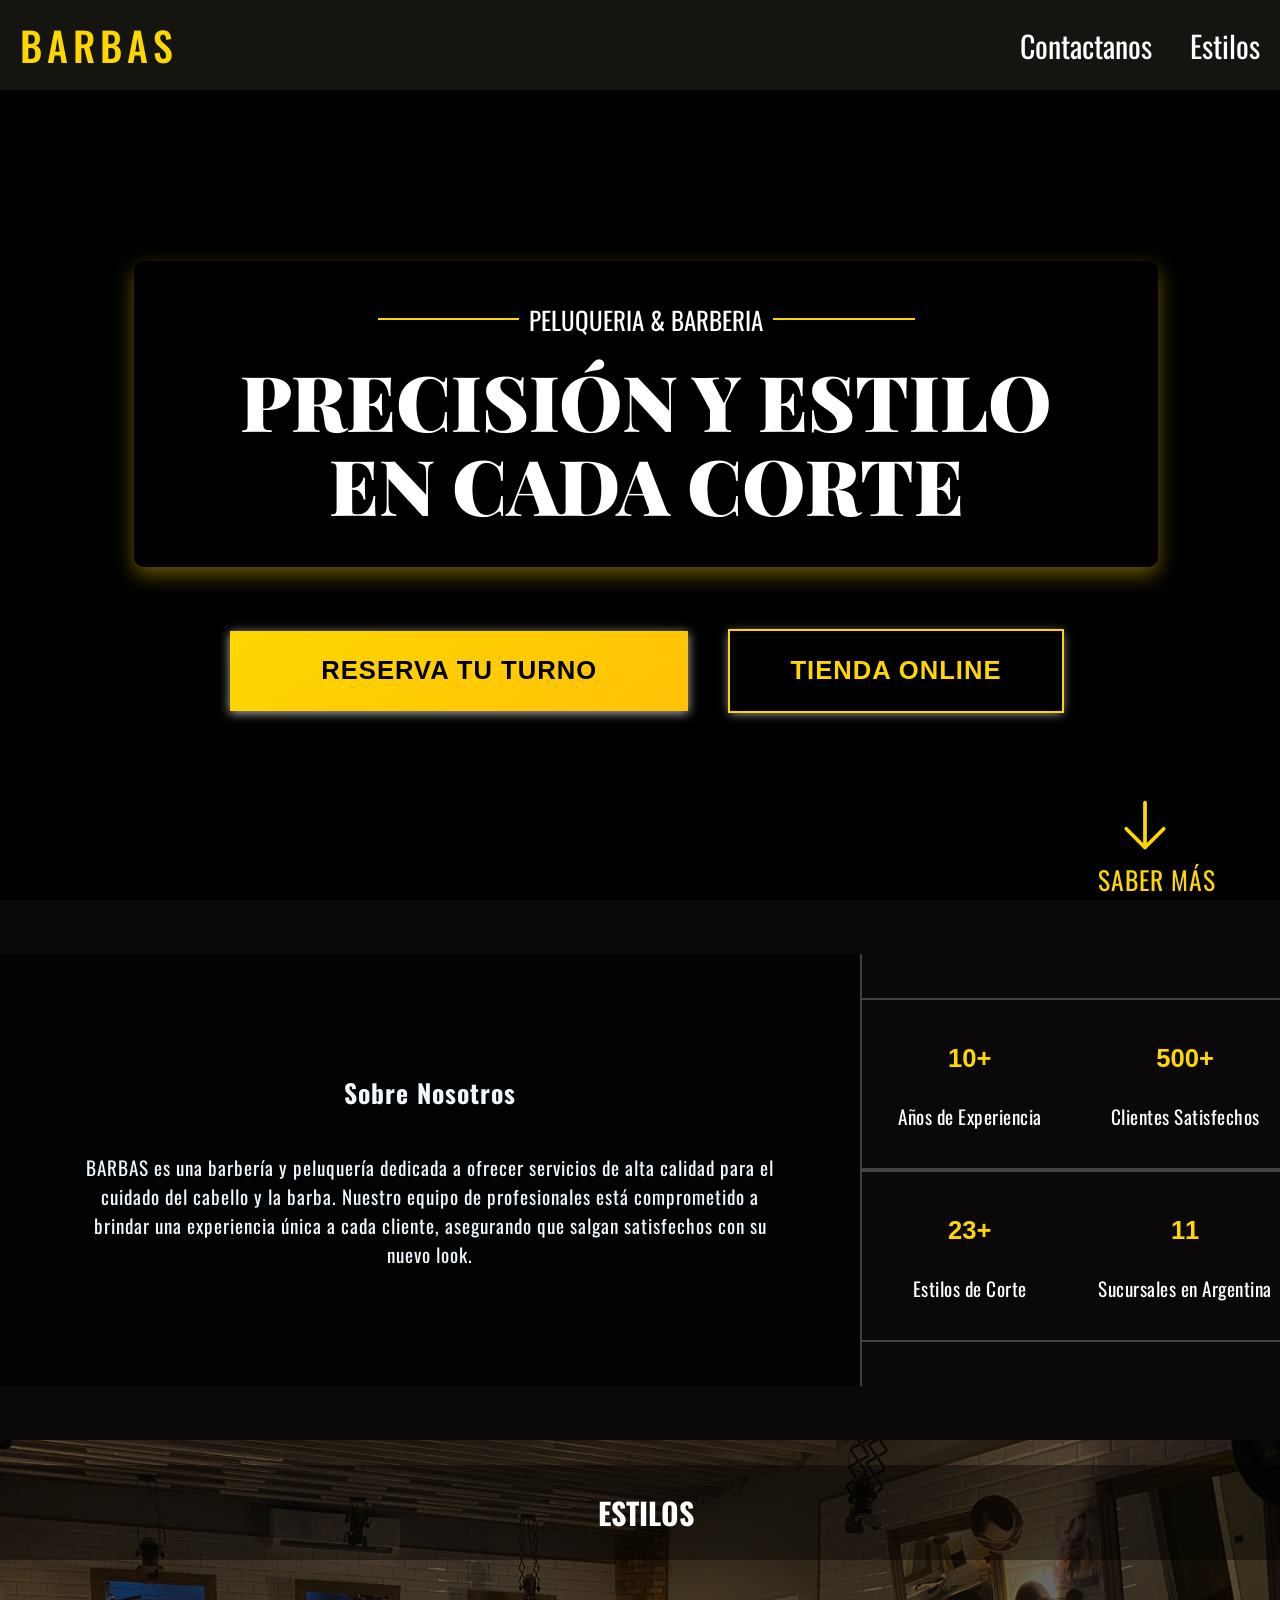
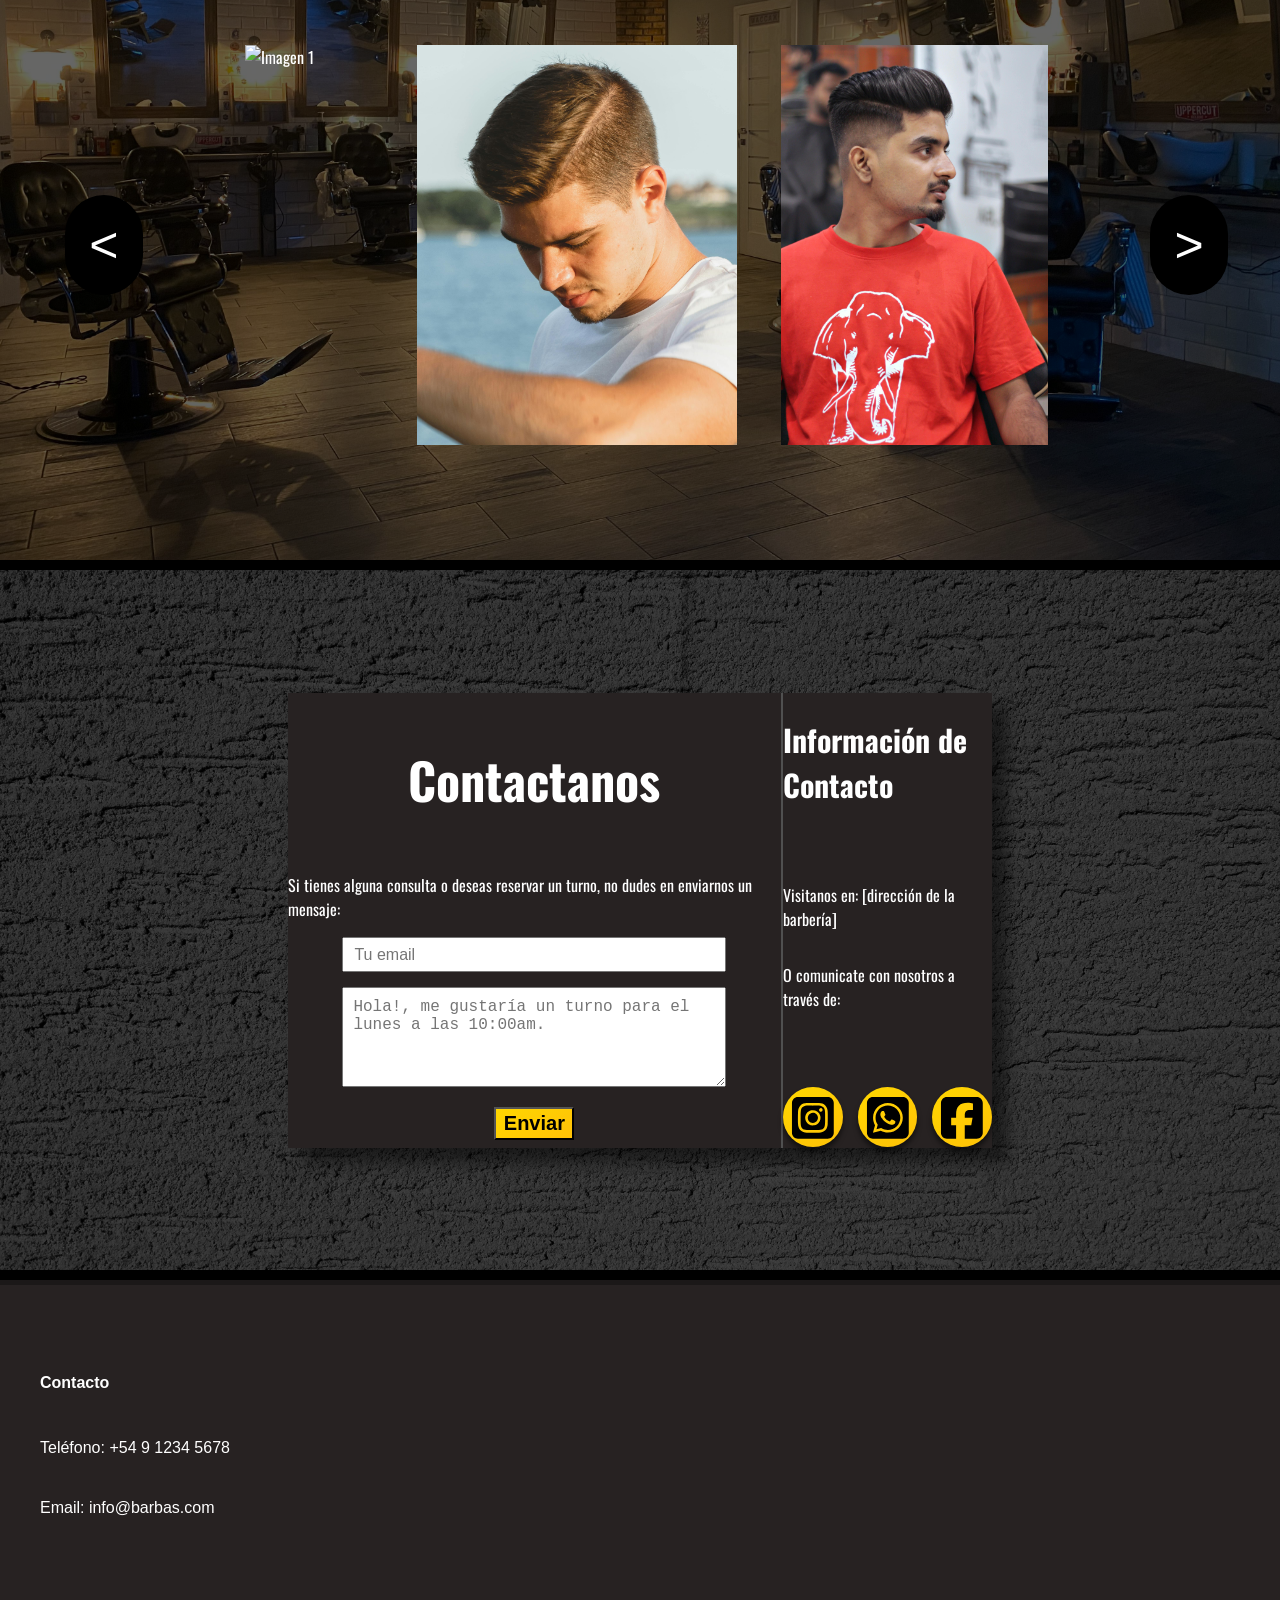
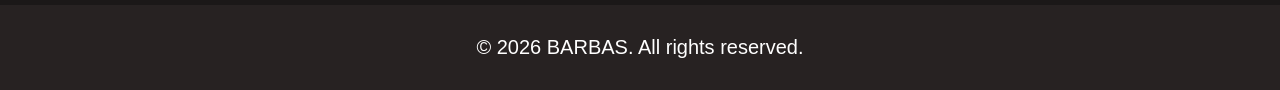
==== commit 52b28cb4: "responsive.80%" ====
--- a/index.html
+++ b/index.html
@@ -78,7 +78,7 @@
                                 <path stroke-linecap="round" stroke-linejoin="round" d="M19.5 13.5 12 21m0 0-7.5-7.5M12 21V3" />
                             </svg>
                         </div>
-                        SABER MÁS
+                        <span>SABER MÁS</span>
                     </a>
                 </div>
             </section>
@@ -106,12 +106,12 @@
                         <p>Clientes Satisfechos</p>
                     </div>
                     <div class="stat">
-                        <h3>20+</h3>
+                        <h3>23+</h3>
                         <p>Estilos de Corte</p>
                     </div>
                     <div class="stat">
-                        <h3>12</h3>
-                        <p>Sucursales en todo el país</p>
+                        <h3>11</h3>
+                        <p>Sucursales en Argentina</p>
                     </div>
                 </div>
             </section>
@@ -238,4 +238,4 @@
         <script src="JS/contactUs.js" defer></script>
 
     </body>
-</html>
+</html>
--- a/CSS/global.css
+++ b/CSS/global.css
@@ -2,7 +2,7 @@
 
 * {
   box-sizing: border-box;
-  /*border: 3px solid red;*/
+  /* border: 3px solid red;*/
   backdrop-filter: none !important;
 }
 
@@ -77,11 +77,12 @@
 
 .bg-video {
   position: absolute;
-  top: 0;
-  left: 0;
-  width: 100%;
-  height: 100%;
+  top: 0%;
+  left: 0%;
+  min-width: 100%;
+  min-height: 100%;
   object-fit: cover;
+  object-position: center center;
   z-index: -1;
 }
 
@@ -90,4 +91,13 @@
   10% { transform: translateY(-10px); }
   20% { transform: translateY(0); }
   100% { transform: translateY(0); }
+}
+
+@media (max-width: 1024px) {
+  .bg-video {
+    position: absolute;
+    top: 50%;
+    left: 50%;
+    transform: translate(-60%, -50%);
+  }
 }
--- a/CSS/hero.css
+++ b/CSS/hero.css
@@ -28,11 +28,11 @@
     flex-direction: column;
     margin-bottom: clamp(20px, 5vw, 150px);
     margin-top: clamp(20px, 8vh, 100px);
-    gap: clamp(5px, 3vw, 10px);
+    gap: clamp(2px, 3vw, 10px);
     /*backdrop-filter: blur(5px);*/
     background-color: rgba(0, 0, 0, 0.534);
     border-radius: 10px;
-    padding: clamp(20px, 5vw, 40px);
+    padding: clamp(10px, 5vw, 40px);
     box-shadow: 0 8px 20px rgba(255, 215, 0, 0.4), 
     0 2px 6px rgba(0,0,0,0.2);
     /*box-shadow: 0 1px 5px #FFD700;*/
@@ -42,7 +42,6 @@
     position: absolute;
     top: 95%;
     background-color: #00000083;
-    font-size: 24px;
     color: #FFD700;
     height: 150px;
     width: 101vw;
@@ -50,36 +49,33 @@
     flex-direction: column;
     justify-content: flex-start;
     align-items: flex-end;
-    animation: bounce 3s infinite;
+    animation: bounce 2.5s infinite;
 }
 
 #arrow {
-    width: 30px;
-    height: 30px;
+    width: clamp(30px, 6vw, 60px);
+    height: clamp(30px, 6vw, 60px);
     position: absolute;
-    top: -200%;
+    top: -170%;
     right: 35%;
     /*border: 3px solid #FFD700;*/
 }
 
 #scrollDown {
-    display: flex;
-    flex-direction: column;
-    justify-content: center;
-    align-items: center;
+    text-align: center;
+    font-size: clamp(20px, 2vw, 40px);
     text-decoration: none;
     color: #FFD700;
-    font-size: 18px;
     font-family: 'Oswald', sans-serif;
     letter-spacing: 1px;
-    margin-top: 10px;
-    margin-right: 80px;
+    margin-top: 5px;
+    margin-right: clamp(20px, 6vw, 80px);
     position: relative;
     /*border: 3px solid #FFD700;*/
 }
 
 #hero-container h1 {
-    font-size: clamp(40px, 6vw, 120px);
+    font-size: clamp(29px, 6vw, 120px);
     color: white;
     text-shadow: 2px 2px 10px rgba(0,0,0,0.5);
     line-height: 1.1;
@@ -90,18 +86,18 @@
     justify-content: center;
     align-items: center;
     margin: 0;
-    margin-top: clamp(5px, 5vh, 10px);
+    margin-top: clamp(0px, 6vw, 10px);
 }
 
 #hero-container p {
-    font-size: clamp(10px, 2vw, 25px);
+    font-size: clamp(15px, 2vw, 25px);
     font-family: 'Oswald', sans-serif;
     width: 100%;
     display: flex;
     justify-content: center;
     align-items: center;
     flex-direction: row;
-    gap: clamp(5px, 2vw, 10px);
+    gap: clamp(2px, 2vw, 10px);
     margin: 0;
 }
 /*rgba(224, 176, 17)*/
@@ -158,10 +154,50 @@
 
 /* celular */
 @media (max-width: 1024px) {
+
+    #hero {
+        gap: clamp(180px, 6vh, 250px)
+    }
+
+    #hero-container {
+        margin: 0;
+        width: 95vw;
+
+    }
+
+    #hero-container h1 {
+        line-height: 1.2;
+        font-weight: 600;
+    }
+
     #actions {
         width: 90vw;
         flex-direction: column;
-        border: #FFC107 solid 2px;
-    }
-    
+        gap: clamp(10px, 6vh, 20px);
+    }
+
+   .buttons {
+        width: 80%;
+        letter-spacing: 0px;
+    }
+
+    .buttons.tienda {
+        width: 70%;
+        margin-left: 30%;
+        color: #FFD700;
+        background: none;
+        outline: 2px solid #FFD700;
+    }
+
+    #hero-down {
+        align-items: center;
+        height: 200px;
+        top: 89%;
+    }
+
+    #scrollDown {
+        letter-spacing: 0px;
+        margin-left: clamp(20px, 4vw, 30px);
+    }
+
 }
--- a/CSS/contactUs.css
+++ b/CSS/contactUs.css
@@ -168,6 +168,6 @@
     }
     
     #formMensajes p {
-        width: 90%;
+        width: 80%;
     }
 }
